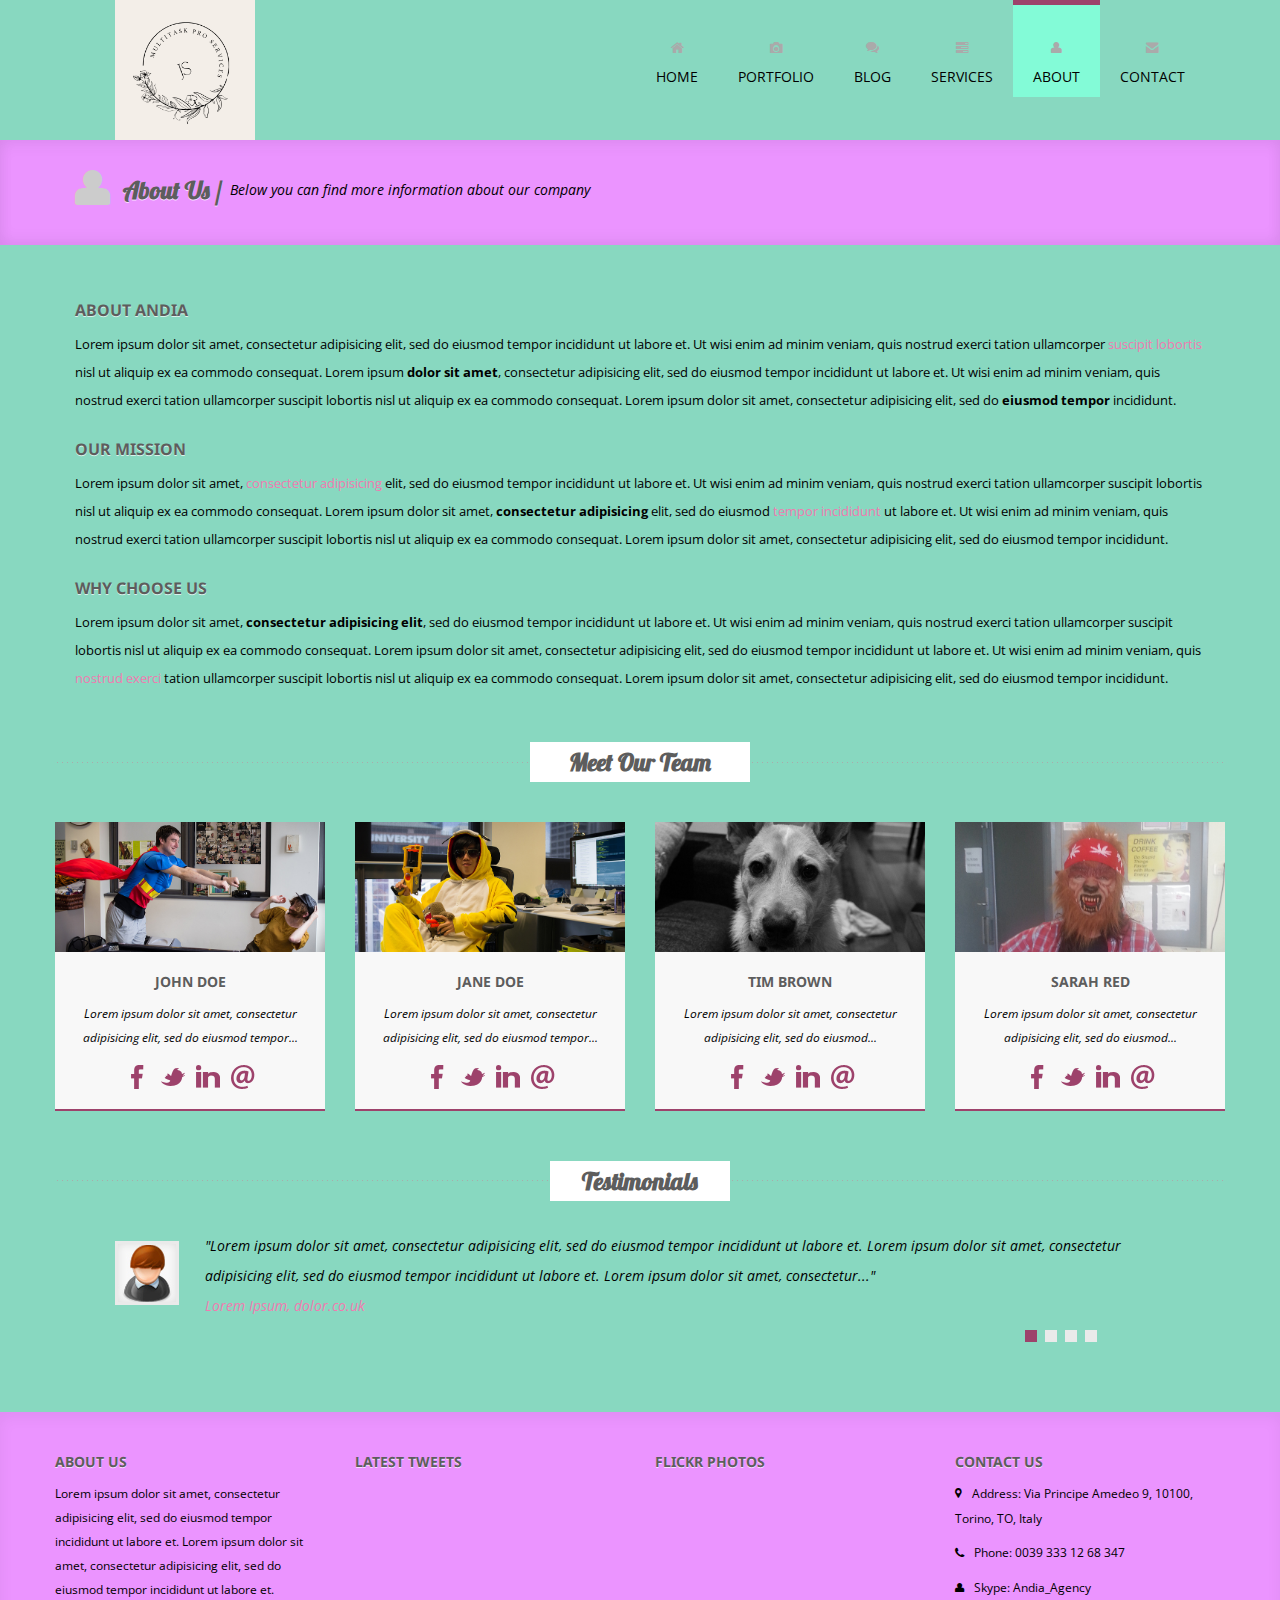
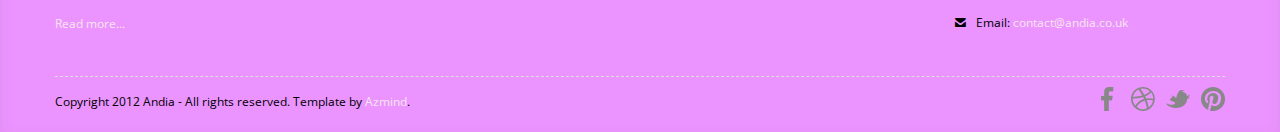
==== about.html @ 56487254 "test" ====
<!DOCTYPE html>
<html lang="en">

    <head>

        <meta charset="utf-8">
        <title>Andia - Responsive Agency Template</title>
        <meta name="viewport" content="width=device-width, initial-scale=1.0">
        <meta name="description" content="">
        <meta name="author" content="">

        <!-- CSS -->
        <link rel="stylesheet" href="http://fonts.googleapis.com/css?family=Open+Sans:400italic,400">
        <link rel="stylesheet" href="http://fonts.googleapis.com/css?family=Droid+Sans">
        <link rel="stylesheet" href="http://fonts.googleapis.com/css?family=Lobster">
        <link rel="stylesheet" href="assets/bootstrap/css/bootstrap.min.css">
        <link rel="stylesheet" href="assets/prettyPhoto/css/prettyPhoto.css">
        <link rel="stylesheet" href="assets/css/flexslider.css">
        <link rel="stylesheet" href="assets/css/font-awesome.css">
        <link rel="stylesheet" href="assets/css/style.css">

        <!-- HTML5 shim, for IE6-8 support of HTML5 elements -->
        <!--[if lt IE 9]>
            <script src="http://html5shim.googlecode.com/svn/trunk/html5.js"></script>
        <![endif]-->

        <!-- Favicon and touch icons -->
        <link rel="shortcut icon" href="assets/ico/favicon.ico">
        <link rel="apple-touch-icon-precomposed" sizes="144x144" href="assets/ico/apple-touch-icon-144-precomposed.png">
        <link rel="apple-touch-icon-precomposed" sizes="114x114" href="assets/ico/apple-touch-icon-114-precomposed.png">
        <link rel="apple-touch-icon-precomposed" sizes="72x72" href="assets/ico/apple-touch-icon-72-precomposed.png">
        <link rel="apple-touch-icon-precomposed" href="assets/ico/apple-touch-icon-57-precomposed.png">

    </head>

    <body>

        <!-- Header -->
        <div class="container">
            <div class="header row">
                <div class="span12">
                    <div class="navbar">
                        <div class="navbar-inner">
                            <a class="btn btn-navbar" data-toggle="collapse" data-target=".nav-collapse">
                                <span class="icon-bar"></span>
                                <span class="icon-bar"></span>
                                <span class="icon-bar"></span>
                            </a>
                            <h1>
                                <a class="brand" href="index.html">Andia - a super cool design agency...</a>
                            </h1>
                            <div class="nav-collapse collapse">
                                <ul class="nav pull-right">
                                    <li>
                                        <a href="index.html"><i class="icon-home"></i><br />Home</a>
                                    </li>
                                    <li>
                                        <a href="portfolio.html"><i class="icon-camera"></i><br />Portfolio</a>
                                    </li>
                                    <li>
                                        <a href="#"><i class="icon-comments"></i><br />Blog</a>
                                    </li>
                                    <li>
                                        <a href="services.html"><i class="icon-tasks"></i><br />Services</a>
                                    </li>
                                    <li class="current-page">
                                        <a href="about.html"><i class="icon-user"></i><br />About</a>
                                    </li>
                                    <li>
                                        <a href="contact.html"><i class="icon-envelope-alt"></i><br />Contact</a>
                                    </li>
                                </ul>
                            </div>
                        </div>
                    </div>
                </div>
            </div>
        </div>

        <!-- Page Title -->
        <div class="page-title">
            <div class="container">
                <div class="row">
                    <div class="span12">
                        <i class="icon-user page-title-icon"></i>
                        <h2>About Us /</h2>
                        <p>Below you can find more information about our company</p>
                    </div>
                </div>
            </div>
        </div>

        <!-- About Us Text -->
        <div class="about-us container">
            <div class="row">
                <div class="about-us-text span12">
                    <h4>About Andia</h4>
                    <p>Lorem ipsum dolor sit amet, consectetur adipisicing elit, sed do eiusmod tempor incididunt ut labore et. Ut wisi enim ad minim veniam, quis nostrud exerci tation ullamcorper <span class="violet">suscipit lobortis</span> nisl ut aliquip ex ea commodo consequat. Lorem ipsum <strong>dolor sit amet</strong>, consectetur adipisicing elit, sed do eiusmod tempor incididunt ut labore et. Ut wisi enim ad minim veniam, quis nostrud exerci tation ullamcorper suscipit lobortis nisl ut aliquip ex ea commodo consequat. Lorem ipsum dolor sit amet, consectetur adipisicing elit, sed do <strong>eiusmod tempor</strong> incididunt.</p>
                    <h4>Our Mission</h4>
                    <p>Lorem ipsum dolor sit amet, <span class="violet">consectetur adipisicing</span> elit, sed do eiusmod tempor incididunt ut labore et. Ut wisi enim ad minim veniam, quis nostrud exerci tation ullamcorper suscipit lobortis nisl ut aliquip ex ea commodo consequat. Lorem ipsum dolor sit amet, <strong>consectetur adipisicing</strong> elit, sed do eiusmod <span class="violet">tempor incididunt</span> ut labore et. Ut wisi enim ad minim veniam, quis nostrud exerci tation ullamcorper suscipit lobortis nisl ut aliquip ex ea commodo consequat. Lorem ipsum dolor sit amet, consectetur adipisicing elit, sed do eiusmod tempor incididunt.</p>
                    <h4>Why Choose Us</h4>
                    <p>Lorem ipsum dolor sit amet, <strong>consectetur adipisicing elit</strong>, sed do eiusmod tempor incididunt ut labore et. Ut wisi enim ad minim veniam, quis nostrud exerci tation ullamcorper suscipit lobortis nisl ut aliquip ex ea commodo consequat. Lorem ipsum dolor sit amet, consectetur adipisicing elit, sed do eiusmod tempor incididunt ut labore et. Ut wisi enim ad minim veniam, quis <span class="violet">nostrud exerci</span> tation ullamcorper suscipit lobortis nisl ut aliquip ex ea commodo consequat. Lorem ipsum dolor sit amet, consectetur adipisicing elit, sed do eiusmod tempor incididunt.</p>
                </div>
            </div>
        </div>

        <!-- Meet Our Team -->
        <div class="team container">
            <div class="team-title">
                <h3>Meet Our Team</h3>
            </div>
            <div class="row">
                <div class="team-text span3">
                    <img src="assets/img/team/1.jpg" alt="">
                    <h4>John Doe</h4>
                    <p>Lorem ipsum dolor sit amet, consectetur adipisicing elit, sed do eiusmod tempor...</p>
                    <div class="social-links">
                        <a class="facebook" href=""></a>
                        <a class="twitter" href=""></a>
                        <a class="linkedin" href=""></a>
                        <a class="email" href=""></a>
                    </div>
                </div>
                <div class="team-text span3">
                    <img src="assets/img/team/2.jpg" alt="">
                    <h4>Jane Doe</h4>
                    <p>Lorem ipsum dolor sit amet, consectetur adipisicing elit, sed do eiusmod tempor...</p>
                    <div class="social-links">
                        <a class="facebook" href=""></a>
                        <a class="twitter" href=""></a>
                        <a class="linkedin" href=""></a>
                        <a class="email" href=""></a>
                    </div>
                </div>
                <div class="team-text span3">
                    <img src="assets/img/team/3.jpg" alt="">
                    <h4>Tim Brown</h4>
                    <p>Lorem ipsum dolor sit amet, consectetur adipisicing elit, sed do eiusmod...</p>
                    <div class="social-links">
                        <a class="facebook" href=""></a>
                        <a class="twitter" href=""></a>
                        <a class="linkedin" href=""></a>
                        <a class="email" href=""></a>
                    </div>
                </div>
                <div class="team-text span3">
                    <img src="assets/img/team/4.jpg" alt="">
                    <h4>Sarah Red</h4>
                    <p>Lorem ipsum dolor sit amet, consectetur adipisicing elit, sed do eiusmod...</p>
                    <div class="social-links">
                        <a class="facebook" href=""></a>
                        <a class="twitter" href=""></a>
                        <a class="linkedin" href=""></a>
                        <a class="email" href=""></a>
                    </div>
                </div>
            </div>
        </div>

        <!-- Testimonials -->
        <div class="testimonials container">
            <div class="testimonials-title">
                <h3>Testimonials</h3>
            </div>
            <div class="row">
                <div class="testimonial-list span12">
                    <div class="tabbable tabs-below">
                        <div class="tab-content">
                            <div class="tab-pane active" id="A">
                                <img src="assets/img/testimonials/1.jpg" title="" alt="">
                                <p>"Lorem ipsum dolor sit amet, consectetur adipisicing elit, sed do eiusmod tempor incididunt ut labore et. Lorem ipsum dolor sit amet, consectetur adipisicing elit, sed do eiusmod tempor incididunt ut labore et. Lorem ipsum dolor sit amet, consectetur..."<br /><span class="violet">Lorem Ipsum, dolor.co.uk</span></p>
                            </div>
                            <div class="tab-pane" id="B">
                                <img src="assets/img/testimonials/2.jpg" title="" alt="">
                                <p>"Ut wisi enim ad minim veniam, quis nostrud exerci tation ullamcorper suscipit lobortis nisl ut aliquip ex ea commodo consequat. Ut wisi enim ad minim veniam, quis nostrud exerci tation ullamcorper suscipit lobortis nisl ut aliquip ex ea commodo consequat..."<br /><span class="violet">Minim Veniam, nostrud.com</span></p>
                            </div>
                            <div class="tab-pane" id="C">
                                <img src="assets/img/testimonials/3.jpg" title="" alt="">
                                <p>"Lorem ipsum dolor sit amet, consectetur adipisicing elit, sed do eiusmod tempor incididunt ut labore et. Lorem ipsum dolor sit amet, consectetur adipisicing elit, sed do eiusmod tempor incididunt ut labore et. Lorem ipsum dolor sit amet, consectetur..."<br /><span class="violet">Lorem Ipsum, dolor.co.uk</span></p>
                            </div>
                            <div class="tab-pane" id="D">
                                <img src="assets/img/testimonials/1.jpg" title="" alt="">
                                <p>"Ut wisi enim ad minim veniam, quis nostrud exerci tation ullamcorper suscipit lobortis nisl ut aliquip ex ea commodo consequat. Ut wisi enim ad minim veniam, quis nostrud exerci tation ullamcorper suscipit lobortis nisl ut aliquip ex ea commodo consequat..."<br /><span class="violet">Minim Veniam, nostrud.com</span></p>
                            </div>
                        </div>
                       <ul class="nav nav-tabs">
                           <li class="active"><a href="#A" data-toggle="tab"></a></li>
                           <li class=""><a href="#B" data-toggle="tab"></a></li>
                           <li class=""><a href="#C" data-toggle="tab"></a></li>
                           <li class=""><a href="#D" data-toggle="tab"></a></li>
                       </ul>
                   </div>
                </div>
            </div>
        </div>

        <!-- Footer -->
        <footer>
            <div class="container">
                <div class="row">
                    <div class="widget span3">
                        <h4>About Us</h4>
                        <p>Lorem ipsum dolor sit amet, consectetur adipisicing elit, sed do eiusmod tempor incididunt ut labore et. Lorem ipsum dolor sit amet, consectetur adipisicing elit, sed do eiusmod tempor incididunt ut labore et.</p>
                        <p><a href="">Read more...</a></p>
                    </div>
                    <div class="widget span3">
                        <h4>Latest Tweets</h4>
                        <div class="show-tweets"></div>
                    </div>
                    <div class="widget span3">
                        <h4>Flickr Photos</h4>
                        <ul class="flickr-feed"></ul>
                    </div>
                    <div class="widget span3">
                        <h4>Contact Us</h4>
                        <p><i class="icon-map-marker"></i> Address: Via Principe Amedeo 9, 10100, Torino, TO, Italy</p>
                        <p><i class="icon-phone"></i> Phone: 0039 333 12 68 347</p>
                        <p><i class="icon-user"></i> Skype: Andia_Agency</p>
                        <p><i class="icon-envelope-alt"></i> Email: <a href="">contact@andia.co.uk</a></p>
                    </div>
                </div>
                <div class="footer-border"></div>
                <div class="row">
                    <div class="copyright span4">
                        <p>Copyright 2012 Andia - All rights reserved. Template by <a href="http://azmind.com">Azmind</a>.</p>
                    </div>
                    <div class="social span8">
                        <a class="facebook" href=""></a>
                        <a class="dribbble" href=""></a>
                        <a class="twitter" href=""></a>
                        <a class="pinterest" href=""></a>
                    </div>
                </div>
            </div>
        </footer>

        <!-- Javascript -->
        <script src="assets/js/jquery-1.8.2.min.js"></script>
        <script src="assets/bootstrap/js/bootstrap.min.js"></script>
        <script src="assets/js/jquery.flexslider.js"></script>
        <script src="assets/js/jquery.tweet.js"></script>
        <script src="assets/js/jflickrfeed.js"></script>
        <script src="http://maps.google.com/maps/api/js?sensor=true"></script>
        <script src="assets/js/jquery.ui.map.min.js"></script>
        <script src="assets/js/jquery.quicksand.js"></script>
        <script src="assets/prettyPhoto/js/jquery.prettyPhoto.js"></script>
        <script src="assets/js/scripts.js"></script>

    </body>

</html>
---- assets/prettyPhoto/css/prettyPhoto.css ----
div.pp_default .pp_top,div.pp_default .pp_top .pp_middle,div.pp_default .pp_top .pp_left,div.pp_default .pp_top .pp_right,div.pp_default .pp_bottom,div.pp_default .pp_bottom .pp_left,div.pp_default .pp_bottom .pp_middle,div.pp_default .pp_bottom .pp_right{height:13px}
div.pp_default .pp_top .pp_left{background:url(../images/prettyPhoto/default/sprite.png) -78px -93px no-repeat}
div.pp_default .pp_top .pp_middle{background:url(../images/prettyPhoto/default/sprite_x.png) top left repeat-x}
div.pp_default .pp_top .pp_right{background:url(../images/prettyPhoto/default/sprite.png) -112px -93px no-repeat}
div.pp_default .pp_content .ppt{color:#f8f8f8}
div.pp_default .pp_content_container .pp_left{background:url(../images/prettyPhoto/default/sprite_y.png) -7px 0 repeat-y;padding-left:13px}
div.pp_default .pp_content_container .pp_right{background:url(../images/prettyPhoto/default/sprite_y.png) top right repeat-y;padding-right:13px}
div.pp_default .pp_next:hover{background:url(../images/prettyPhoto/default/sprite_next.png) center right no-repeat;cursor:pointer}
div.pp_default .pp_previous:hover{background:url(../images/prettyPhoto/default/sprite_prev.png) center left no-repeat;cursor:pointer}
div.pp_default .pp_expand{background:url(../images/prettyPhoto/default/sprite.png) 0 -29px no-repeat;cursor:pointer;width:28px;height:28px}
div.pp_default .pp_expand:hover{background:url(../images/prettyPhoto/default/sprite.png) 0 -56px no-repeat;cursor:pointer}
div.pp_default .pp_contract{background:url(../images/prettyPhoto/default/sprite.png) 0 -84px no-repeat;cursor:pointer;width:28px;height:28px}
div.pp_default .pp_contract:hover{background:url(../images/prettyPhoto/default/sprite.png) 0 -113px no-repeat;cursor:pointer}
div.pp_default .pp_close{width:30px;height:30px;background:url(../images/prettyPhoto/default/sprite.png) 2px 1px no-repeat;cursor:pointer}
div.pp_default .pp_gallery ul li a{background:url(../images/prettyPhoto/default/default_thumb.png) center center #f8f8f8;border:1px solid #aaa}
div.pp_default .pp_social{margin-top:7px}
div.pp_default .pp_gallery a.pp_arrow_previous,div.pp_default .pp_gallery a.pp_arrow_next{position:static;left:auto}
div.pp_default .pp_nav .pp_play,div.pp_default .pp_nav .pp_pause{background:url(../images/prettyPhoto/default/sprite.png) -51px 1px no-repeat;height:30px;width:30px}
div.pp_default .pp_nav .pp_pause{background-position:-51px -29px}
div.pp_default a.pp_arrow_previous,div.pp_default a.pp_arrow_next{background:url(../images/prettyPhoto/default/sprite.png) -31px -3px no-repeat;height:20px;width:20px;margin:4px 0 0}
div.pp_default a.pp_arrow_next{left:52px;background-position:-82px -3px}
div.pp_default .pp_content_container .pp_details{margin-top:5px}
div.pp_default .pp_nav{clear:none;height:30px;width:110px;position:relative}
div.pp_default .pp_nav .currentTextHolder{font-family:Georgia;font-style:italic;color:#999;font-size:11px;left:75px;line-height:25px;position:absolute;top:2px;margin:0;padding:0 0 0 10px}
div.pp_default .pp_close:hover,div.pp_default .pp_nav .pp_play:hover,div.pp_default .pp_nav .pp_pause:hover,div.pp_default .pp_arrow_next:hover,div.pp_default .pp_arrow_previous:hover{opacity:0.7}
div.pp_default .pp_description{font-size:11px;font-weight:700;line-height:14px;margin:5px 50px 5px 0}
div.pp_default .pp_bottom .pp_left{background:url(../images/prettyPhoto/default/sprite.png) -78px -127px no-repeat}
div.pp_default .pp_bottom .pp_middle{background:url(../images/prettyPhoto/default/sprite_x.png) bottom left repeat-x}
div.pp_default .pp_bottom .pp_right{background:url(../images/prettyPhoto/default/sprite.png) -112px -127px no-repeat}
div.pp_default .pp_loaderIcon{background:url(../images/prettyPhoto/default/loader.gif) center center no-repeat}
div.light_rounded .pp_top .pp_left{background:url(../images/prettyPhoto/light_rounded/sprite.png) -88px -53px no-repeat}
div.light_rounded .pp_top .pp_right{background:url(../images/prettyPhoto/light_rounded/sprite.png) -110px -53px no-repeat}
div.light_rounded .pp_next:hover{background:url(../images/prettyPhoto/light_rounded/btnNext.png) center right no-repeat;cursor:pointer}
div.light_rounded .pp_previous:hover{background:url(../images/prettyPhoto/light_rounded/btnPrevious.png) center left no-repeat;cursor:pointer}
div.light_rounded .pp_expand{background:url(../images/prettyPhoto/light_rounded/sprite.png) -31px -26px no-repeat;cursor:pointer}
div.light_rounded .pp_expand:hover{background:url(../images/prettyPhoto/light_rounded/sprite.png) -31px -47px no-repeat;cursor:pointer}
div.light_rounded .pp_contract{background:url(../images/prettyPhoto/light_rounded/sprite.png) 0 -26px no-repeat;cursor:pointer}
div.light_rounded .pp_contract:hover{background:url(../images/prettyPhoto/light_rounded/sprite.png) 0 -47px no-repeat;cursor:pointer}
div.light_rounded .pp_close{width:75px;height:22px;background:url(../images/prettyPhoto/light_rounded/sprite.png) -1px -1px no-repeat;cursor:pointer}
div.light_rounded .pp_nav .pp_play{background:url(../images/prettyPhoto/light_rounded/sprite.png) -1px -100px no-repeat;height:15px;width:14px}
div.light_rounded .pp_nav .pp_pause{background:url(../images/prettyPhoto/light_rounded/sprite.png) -24px -100px no-repeat;height:15px;width:14px}
div.light_rounded .pp_arrow_previous{background:url(../images/prettyPhoto/light_rounded/sprite.png) 0 -71px no-repeat}
div.light_rounded .pp_arrow_next{background:url(../images/prettyPhoto/light_rounded/sprite.png) -22px -71px no-repeat}
div.light_rounded .pp_bottom .pp_left{background:url(../images/prettyPhoto/light_rounded/sprite.png) -88px -80px no-repeat}
div.light_rounded .pp_bottom .pp_right{background:url(../images/prettyPhoto/light_rounded/sprite.png) -110px -80px no-repeat}
div.dark_rounded .pp_top .pp_left{background:url(../images/prettyPhoto/dark_rounded/sprite.png) -88px -53px no-repeat}
div.dark_rounded .pp_top .pp_right{background:url(../images/prettyPhoto/dark_rounded/sprite.png) -110px -53px no-repeat}
div.dark_rounded .pp_content_container .pp_left{background:url(../images/prettyPhoto/dark_rounded/contentPattern.png) top left repeat-y}
div.dark_rounded .pp_content_container .pp_right{background:url(../images/prettyPhoto/dark_rounded/contentPattern.png) top right repeat-y}
div.dark_rounded .pp_next:hover{background:url(../images/prettyPhoto/dark_rounded/btnNext.png) center right no-repeat;cursor:pointer}
div.dark_rounded .pp_previous:hover{background:url(../images/prettyPhoto/dark_rounded/btnPrevious.png) center left no-repeat;cursor:pointer}
div.dark_rounded .pp_expand{background:url(../images/prettyPhoto/dark_rounded/sprite.png) -31px -26px no-repeat;cursor:pointer}
div.dark_rounded .pp_expand:hover{background:url(../images/prettyPhoto/dark_rounded/sprite.png) -31px -47px no-repeat;cursor:pointer}
div.dark_rounded .pp_contract{background:url(../images/prettyPhoto/dark_rounded/sprite.png) 0 -26px no-repeat;cursor:pointer}
div.dark_rounded .pp_contract:hover{background:url(../images/prettyPhoto/dark_rounded/sprite.png) 0 -47px no-repeat;cursor:pointer}
div.dark_rounded .pp_close{width:75px;height:22px;background:url(../images/prettyPhoto/dark_rounded/sprite.png) -1px -1px no-repeat;cursor:pointer}
div.dark_rounded .pp_description{margin-right:85px;color:#fff}
div.dark_rounded .pp_nav .pp_play{background:url(../images/prettyPhoto/dark_rounded/sprite.png) -1px -100px no-repeat;height:15px;width:14px}
div.dark_rounded .pp_nav .pp_pause{background:url(../images/prettyPhoto/dark_rounded/sprite.png) -24px -100px no-repeat;height:15px;width:14px}
div.dark_rounded .pp_arrow_previous{background:url(../images/prettyPhoto/dark_rounded/sprite.png) 0 -71px no-repeat}
div.dark_rounded .pp_arrow_next{background:url(../images/prettyPhoto/dark_rounded/sprite.png) -22px -71px no-repeat}
div.dark_rounded .pp_bottom .pp_left{background:url(../images/prettyPhoto/dark_rounded/sprite.png) -88px -80px no-repeat}
div.dark_rounded .pp_bottom .pp_right{background:url(../images/prettyPhoto/dark_rounded/sprite.png) -110px -80px no-repeat}
div.dark_rounded .pp_loaderIcon{background:url(../images/prettyPhoto/dark_rounded/loader.gif) center center no-repeat}
div.dark_square .pp_left,div.dark_square .pp_middle,div.dark_square .pp_right,div.dark_square .pp_content{background:#000}
div.dark_square .pp_description{color:#fff;margin:0 85px 0 0}
div.dark_square .pp_loaderIcon{background:url(../images/prettyPhoto/dark_square/loader.gif) center center no-repeat}
div.dark_square .pp_expand{background:url(../images/prettyPhoto/dark_square/sprite.png) -31px -26px no-repeat;cursor:pointer}
div.dark_square .pp_expand:hover{background:url(../images/prettyPhoto/dark_square/sprite.png) -31px -47px no-repeat;cursor:pointer}
div.dark_square .pp_contract{background:url(../images/prettyPhoto/dark_square/sprite.png) 0 -26px no-repeat;cursor:pointer}
div.dark_square .pp_contract:hover{background:url(../images/prettyPhoto/dark_square/sprite.png) 0 -47px no-repeat;cursor:pointer}
div.dark_square .pp_close{width:75px;height:22px;background:url(../images/prettyPhoto/dark_square/sprite.png) -1px -1px no-repeat;cursor:pointer}
div.dark_square .pp_nav{clear:none}
div.dark_square .pp_nav .pp_play{background:url(../images/prettyPhoto/dark_square/sprite.png) -1px -100px no-repeat;height:15px;width:14px}
div.dark_square .pp_nav .pp_pause{background:url(../images/prettyPhoto/dark_square/sprite.png) -24px -100px no-repeat;height:15px;width:14px}
div.dark_square .pp_arrow_previous{background:url(../images/prettyPhoto/dark_square/sprite.png) 0 -71px no-repeat}
div.dark_square .pp_arrow_next{background:url(../images/prettyPhoto/dark_square/sprite.png) -22px -71px no-repeat}
div.dark_square .pp_next:hover{background:url(../images/prettyPhoto/dark_square/btnNext.png) center right no-repeat;cursor:pointer}
div.dark_square .pp_previous:hover{background:url(../images/prettyPhoto/dark_square/btnPrevious.png) center left no-repeat;cursor:pointer}
div.light_square .pp_expand{background:url(../images/prettyPhoto/light_square/sprite.png) -31px -26px no-repeat;cursor:pointer}
div.light_square .pp_expand:hover{background:url(../images/prettyPhoto/light_square/sprite.png) -31px -47px no-repeat;cursor:pointer}
div.light_square .pp_contract{background:url(../images/prettyPhoto/light_square/sprite.png) 0 -26px no-repeat;cursor:pointer}
div.light_square .pp_contract:hover{background:url(../images/prettyPhoto/light_square/sprite.png) 0 -47px no-repeat;cursor:pointer}
div.light_square .pp_close{width:75px;height:22px;background:url(../images/prettyPhoto/light_square/sprite.png) -1px -1px no-repeat;cursor:pointer}
div.light_square .pp_nav .pp_play{background:url(../images/prettyPhoto/light_square/sprite.png) -1px -100px no-repeat;height:15px;width:14px}
div.light_square .pp_nav .pp_pause{background:url(../images/prettyPhoto/light_square/sprite.png) -24px -100px no-repeat;height:15px;width:14px}
div.light_square .pp_arrow_previous{background:url(../images/prettyPhoto/light_square/sprite.png) 0 -71px no-repeat}
div.light_square .pp_arrow_next{background:url(../images/prettyPhoto/light_square/sprite.png) -22px -71px no-repeat}
div.light_square .pp_next:hover{background:url(../images/prettyPhoto/light_square/btnNext.png) center right no-repeat;cursor:pointer}
div.light_square .pp_previous:hover{background:url(../images/prettyPhoto/light_square/btnPrevious.png) center left no-repeat;cursor:pointer}
div.facebook .pp_top .pp_left{background:url(../images/prettyPhoto/facebook/sprite.png) -88px -53px no-repeat}
div.facebook .pp_top .pp_middle{background:url(../images/prettyPhoto/facebook/contentPatternTop.png) top left repeat-x}
div.facebook .pp_top .pp_right{background:url(../images/prettyPhoto/facebook/sprite.png) -110px -53px no-repeat}
div.facebook .pp_content_container .pp_left{background:url(../images/prettyPhoto/facebook/contentPatternLeft.png) top left repeat-y}
div.facebook .pp_content_container .pp_right{background:url(../images/prettyPhoto/facebook/contentPatternRight.png) top right repeat-y}
div.facebook .pp_expand{background:url(../images/prettyPhoto/facebook/sprite.png) -31px -26px no-repeat;cursor:pointer}
div.facebook .pp_expand:hover{background:url(../images/prettyPhoto/facebook/sprite.png) -31px -47px no-repeat;cursor:pointer}
div.facebook .pp_contract{background:url(../images/prettyPhoto/facebook/sprite.png) 0 -26px no-repeat;cursor:pointer}
div.facebook .pp_contract:hover{background:url(../images/prettyPhoto/facebook/sprite.png) 0 -47px no-repeat;cursor:pointer}
div.facebook .pp_close{width:22px;height:22px;background:url(../images/prettyPhoto/facebook/sprite.png) -1px -1px no-repeat;cursor:pointer}
div.facebook .pp_description{margin:0 37px 0 0}
div.facebook .pp_loaderIcon{background:url(../images/prettyPhoto/facebook/loader.gif) center center no-repeat}
div.facebook .pp_arrow_previous{background:url(../images/prettyPhoto/facebook/sprite.png) 0 -71px no-repeat;height:22px;margin-top:0;width:22px}
div.facebook .pp_arrow_previous.disabled{background-position:0 -96px;cursor:default}
div.facebook .pp_arrow_next{background:url(../images/prettyPhoto/facebook/sprite.png) -32px -71px no-repeat;height:22px;margin-top:0;width:22px}
div.facebook .pp_arrow_next.disabled{background-position:-32px -96px;cursor:default}
div.facebook .pp_nav{margin-top:0}
div.facebook .pp_nav p{font-size:15px;padding:0 3px 0 4px}
div.facebook .pp_nav .pp_play{background:url(../images/prettyPhoto/facebook/sprite.png) -1px -123px no-repeat;height:22px;width:22px}
div.facebook .pp_nav .pp_pause{background:url(../images/prettyPhoto/facebook/sprite.png) -32px -123px no-repeat;height:22px;width:22px}
div.facebook .pp_next:hover{background:url(../images/prettyPhoto/facebook/btnNext.png) center right no-repeat;cursor:pointer}
div.facebook .pp_previous:hover{background:url(../images/prettyPhoto/facebook/btnPrevious.png) center left no-repeat;cursor:pointer}
div.facebook .pp_bottom .pp_left{background:url(../images/prettyPhoto/facebook/sprite.png) -88px -80px no-repeat}
div.facebook .pp_bottom .pp_middle{background:url(../images/prettyPhoto/facebook/contentPatternBottom.png) top left repeat-x}
div.facebook .pp_bottom .pp_right{background:url(../images/prettyPhoto/facebook/sprite.png) -110px -80px no-repeat}
div.pp_pic_holder a:focus{outline:none}
div.pp_overlay{background:#000;display:none;left:0;position:absolute;top:0;width:100%;z-index:9500}
div.pp_pic_holder{display:none;position:absolute;width:100px;z-index:10000}
.pp_content{height:40px;min-width:40px}
* html .pp_content{width:40px}
.pp_content_container{position:relative;text-align:left;width:100%}
.pp_content_container .pp_left{padding-left:20px}
.pp_content_container .pp_right{padding-right:20px}
.pp_content_container .pp_details{float:left;margin:10px 0 2px}
.pp_description{display:none;margin:0}
.pp_social{float:left;margin:0}
.pp_social .facebook{float:left;margin-left:5px;width:55px;overflow:hidden}
.pp_social .twitter{float:left}
.pp_nav{clear:right;float:left;margin:3px 10px 0 0}
.pp_nav p{float:left;white-space:nowrap;margin:2px 4px}
.pp_nav .pp_play,.pp_nav .pp_pause{float:left;margin-right:4px;text-indent:-10000px}
a.pp_arrow_previous,a.pp_arrow_next{display:block;float:left;height:15px;margin-top:3px;overflow:hidden;text-indent:-10000px;width:14px}
.pp_hoverContainer{position:absolute;top:0;width:100%;z-index:2000}
.pp_gallery{display:none;left:50%;margin-top:-50px;position:absolute;z-index:10000}
.pp_gallery div{float:left;overflow:hidden;position:relative}
.pp_gallery ul{float:left;height:35px;position:relative;white-space:nowrap;margin:0 0 0 5px;padding:0}
.pp_gallery ul a{border:1px rgba(0,0,0,0.5) solid;display:block;float:left;height:33px;overflow:hidden}
.pp_gallery ul a img{border:0}
.pp_gallery li{display:block;float:left;margin:0 5px 0 0;padding:0}
.pp_gallery li.default a{background:url(../images/prettyPhoto/facebook/default_thumbnail.gif) 0 0 no-repeat;display:block;height:33px;width:50px}
.pp_gallery .pp_arrow_previous,.pp_gallery .pp_arrow_next{margin-top:7px!important}
a.pp_next{background:url(../images/prettyPhoto/light_rounded/btnNext.png) 10000px 10000px no-repeat;display:block;float:right;height:100%;text-indent:-10000px;width:49%}
a.pp_previous{background:url(../images/prettyPhoto/light_rounded/btnNext.png) 10000px 10000px no-repeat;display:block;float:left;height:100%;text-indent:-10000px;width:49%}
a.pp_expand,a.pp_contract{cursor:pointer;display:none;height:20px;position:absolute;right:30px;text-indent:-10000px;top:10px;width:20px;z-index:20000}
a.pp_close{position:absolute;right:0;top:0;display:block;line-height:22px;text-indent:-10000px}
.pp_loaderIcon{display:block;height:24px;left:50%;position:absolute;top:50%;width:24px;margin:-12px 0 0 -12px}
#pp_full_res{line-height:1!important}
#pp_full_res .pp_inline{text-align:left}
#pp_full_res .pp_inline p{margin:0 0 15px}
div.ppt{color:#fff;display:none;font-size:17px;z-index:9999;margin:0 0 5px 15px}
div.pp_default .pp_content,div.light_rounded .pp_content{background-color:#fff}
div.pp_default #pp_full_res .pp_inline,div.light_rounded .pp_content .ppt,div.light_rounded #pp_full_res .pp_inline,div.light_square .pp_content .ppt,div.light_square #pp_full_res .pp_inline,div.facebook .pp_content .ppt,div.facebook #pp_full_res .pp_inline{color:#000}
div.pp_default .pp_gallery ul li a:hover,div.pp_default .pp_gallery ul li.selected a,.pp_gallery ul a:hover,.pp_gallery li.selected a{border-color:#fff}
div.pp_default .pp_details,div.light_rounded .pp_details,div.dark_rounded .pp_details,div.dark_square .pp_details,div.light_square .pp_details,div.facebook .pp_details{position:relative}
div.light_rounded .pp_top .pp_middle,div.light_rounded .pp_content_container .pp_left,div.light_rounded .pp_content_container .pp_right,div.light_rounded .pp_bottom .pp_middle,div.light_square .pp_left,div.light_square .pp_middle,div.light_square .pp_right,div.light_square .pp_content,div.facebook .pp_content{background:#fff}
div.light_rounded .pp_description,div.light_square .pp_description{margin-right:85px}
div.light_rounded .pp_gallery a.pp_arrow_previous,div.light_rounded .pp_gallery a.pp_arrow_next,div.dark_rounded .pp_gallery a.pp_arrow_previous,div.dark_rounded .pp_gallery a.pp_arrow_next,div.dark_square .pp_gallery a.pp_arrow_previous,div.dark_square .pp_gallery a.pp_arrow_next,div.light_square .pp_gallery a.pp_arrow_previous,div.light_square .pp_gallery a.pp_arrow_next{margin-top:12px!important}
div.light_rounded .pp_arrow_previous.disabled,div.dark_rounded .pp_arrow_previous.disabled,div.dark_square .pp_arrow_previous.disabled,div.light_square .pp_arrow_previous.disabled{background-position:0 -87px;cursor:default}
div.light_rounded .pp_arrow_next.disabled,div.dark_rounded .pp_arrow_next.disabled,div.dark_square .pp_arrow_next.disabled,div.light_square .pp_arrow_next.disabled{background-position:-22px -87px;cursor:default}
div.light_rounded .pp_loaderIcon,div.light_square .pp_loaderIcon{background:url(../images/prettyPhoto/light_rounded/loader.gif) center center no-repeat}
div.dark_rounded .pp_top .pp_middle,div.dark_rounded .pp_content,div.dark_rounded .pp_bottom .pp_middle{background:url(../images/prettyPhoto/dark_rounded/contentPattern.png) top left repeat}
div.dark_rounded .currentTextHolder,div.dark_square .currentTextHolder{color:#c4c4c4}
div.dark_rounded #pp_full_res .pp_inline,div.dark_square #pp_full_res .pp_inline{color:#fff}
.pp_top,.pp_bottom{height:20px;position:relative}
* html .pp_top,* html .pp_bottom{padding:0 20px}
.pp_top .pp_left,.pp_bottom .pp_left{height:20px;left:0;position:absolute;width:20px}
.pp_top .pp_middle,.pp_bottom .pp_middle{height:20px;left:20px;position:absolute;right:20px}
* html .pp_top .pp_middle,* html .pp_bottom .pp_middle{left:0;position:static}
.pp_top .pp_right,.pp_bottom .pp_right{height:20px;left:auto;position:absolute;right:0;top:0;width:20px}
.pp_fade,.pp_gallery li.default a img{display:none}
---- assets/css/style.css ----
/*
 *
 * Template Name: Andia
 * Template URI: http://azmind.com
 * Description: Andia - Responsive Agency Template
 * Author: Anli Zaimi
 * Author URI: http://azmind.com
 *
 */


body {
    background: #88d8c0;
    text-align: center;
    font-family: 'Open Sans', Helvetica, Arial, sans-serif;
    color: black;
    font-size: 12px;
}

.violet { color: #f07bb0; }

a {
    color: #f8e5ee;
    text-decoration: none;
    -o-transition: all .3s;
    -moz-transition: all .3s;
    -webkit-transition: all .3s;
    -ms-transition: all .3s;
}

a:hover { color: #888; text-decoration: none; }

strong { font-weight: bold; }


/* ----- Header ----- */

.header .navbar {
    margin-bottom: 0;
}

.header .navbar-inner {
    background: #88d8c0  ;
    border: 0;
    -moz-border-radius: 0;
    -webkit-border-radius: 0;
    border-radius: 0;
    -moz-box-shadow: none;
    -webkit-box-shadow: none;
    box-shadow: none;
}

.header h1 {
    float: left;
    margin: 0;
    text-align: left;
}

.header a.brand {
    display: inline-block;
    text-indent: -9999px;
    width: 200px;
    height: 80px;
    padding: 30px 0px;
    background: url(../img/JSlogo.png) 100% center no-repeat;
    background-size: contain;
}

.header ul.nav {
    font-size: 14px;
    text-transform: uppercase;
}

.header ul.nav li a {
    padding: 30px 20px 10px 20px;
    color: black;
    text-shadow: none;
}

.header ul.nav li.current-page a {
    padding-top: 25px;
    border-top: 5px solid #9d426b;
    background: #83fbd7;
}

.header ul.nav li a:hover {
    background: #ffa9cf;
    color: #fff;
}

.header ul.nav li a i {
    line-height: 35px;
    color: #aaa;
}

.header ul.nav li a:hover i { color: white; }


/* ----- Slider ----- */

.slider {
    margin: 0 auto;
    background-color: rgb(235, 148, 255);
    -moz-box-shadow:
        0 5px 15px 0 rgba(0,0,0,.05) inset,
        0 -5px 15px 0 rgba(0,0,0,.05) inset;
    -webkit-box-shadow:
        0 5px 15px 0 rgba(0,0,0,.05) inset,
        0 -5px 15px 0 rgba(0,0,0,.05) inset;
    box-shadow:
        0 5px 15px 0 rgba(0,0,0,.05) inset,
        0 -5px 15px 0 rgba(0,0,0,.05) inset;
}

.flexslider {
    margin-top: 45px;
    margin-bottom: 55px;
    border: 6px solid #fff;
    -moz-border-radius: 0;
    -webkit-border-radius: 0;
    border-radius: 0;
    -moz-box-shadow:
        0 5px 15px 0 rgba(0,0,0,.05),
        0 -5px 15px 0 rgba(0,0,0,.05);
    -webkit-box-shadow:
        0 5px 15px 0 rgba(0,0,0,.05),
        0 -5px 15px 0 rgba(0,0,0,.05);
    box-shadow:
        0 5px 15px 0 rgba(0,0,0,.05),
        0 -5px 15px 0 rgba(0,0,0,.05);
}

.flex-caption {
    position: absolute;
    bottom: 20px;
    max-width: 920px;
    padding: 10px 20px;
    margin: 0;
    background: #1d1d1d; /* browsers that don't support rgba */
    background: rgba(0, 0, 0, .7);
    font-size: 14px;
    line-height: 24px;
    color: #eaeaea;
    text-align: left;
    font-style: italic;
}



/* ----- Presentation ----- */

.presentation {
    margin-top: 30px;
}

.presentation h2 {
    font-family: 'Lobster', cursive;
    font-size: 30px;
    color: #5d5d5d;
}

.presentation p {
    font-size: 18px;
    font-style: italic;
}


/* ----- What we do ----- */

.what-we-do {
    margin-top: 50px;
    
}


.what-we-do .service {
    padding-bottom: 23px;
    background: #f8f8f8;
    border-bottom: 2px solid #9d426b;
    -moz-box-shadow:
        0 5px 15px 0 rgba(0,0,0,.05) inset,
        0 -5px 15px 0 rgba(0,0,0,.05) inset;
    -webkit-box-shadow:
        0 5px 15px 0 rgba(0,0,0,.05) inset,
        0 -5px 15px 0 rgba(0,0,0,.05) inset;
    box-shadow:
        0 5px 15px 0 rgba(0,0,0,.05) inset,
        0 -5px 15px 0 rgba(0,0,0,.05) inset;
}

.what-we-do .service:hover {
    box-shadow:
        0 5px 15px 0 rgba(0,0,0,.05),
        0 1px 25px 0 rgba(0,0,0,.05) inset,
        0 -1px 25px 0 rgba(0,0,0,.05) inset;
    -o-transition: all .5s;
    -moz-transition: all .5s;
    -webkit-transition: all .5s;
    -ms-transition: all .5s;
}

.what-we-do .service .icon-awesome {
    margin-top: 15px;
    font-size: 50px;
    line-height: 50px;
    color: #5d5d5d;
}



.what-we-do .service h4 {
    margin-top: 5px;
    font-family: 'Droid Sans', Helvetica, Arial, sans-serif;
    font-size: 14px;
    color: #5d5d5d;
    text-transform: uppercase;
    text-shadow: 0 1px 0 rgba(255,255,255,.7);
}

.what-we-do .service p {
    padding-bottom: 10px;
    line-height: 24px;
}

.what-we-do .service a {
    padding: 5px 22px;
    background: #9d426b;
    color: #fff;
    font-style: italic;
    text-decoration: none;
    -moz-box-shadow:
        0 1px 25px 0 rgba(0,0,0,.05) inset,
        0 -1px 25px 0 rgba(0,0,0,.05) inset;
    -webkit-box-shadow:
        0 1px 25px 0 rgba(0,0,0,.05) inset,
        0 -1px 25px 0 rgba(0,0,0,.05) inset;
    box-shadow:
        0 1px 25px 0 rgba(0,0,0,.05) inset,
        0 -1px 25px 0 rgba(0,0,0,.05) inset;
}

.what-we-do .service a:hover {
    -moz-box-shadow: none;
    -webkit-box-shadow: none;
    box-shadow: none;
}

.what-we-do .service a:active {
    -moz-box-shadow:
        0 5px 10px 0 rgba(0,0,0,.15) inset,
        0 -1px 25px 0 rgba(0,0,0,.05) inset;
    -webkit-box-shadow:
        0 5px 10px 0 rgba(0,0,0,.15) inset,
        0 -1px 25px 0 rgba(0,0,0,.05) inset;
    box-shadow:
        0 5px 10px 0 rgba(0,0,0,.15) inset,
        0 -1px 25px 0 rgba(0,0,0,.05) inset;
}


/* ----- Portfolio ----- */

.portfolio {
    margin-top: 50px;
}

.portfolio-title {
    background: url(../img/line.png) left center repeat-x;
}

.portfolio-title h3 {
    width: 220px;
    margin: 0 auto;
    background: #fff;
    font-family: 'Lobster', cursive;
    font-size: 24px;
    color: #5d5d5d;
}

.portfolio .work {
    margin-top: 40px;
    padding-bottom: 20px;
    background: #f8f8f8;
    border-bottom: 2px solid #9d426b;
    -moz-box-shadow:
        0 5px 15px 0 rgba(0,0,0,.05) inset,
        0 -5px 15px 0 rgba(0,0,0,.05) inset;
    -webkit-box-shadow:
        0 5px 15px 0 rgba(0,0,0,.05) inset,
        0 -5px 15px 0 rgba(0,0,0,.05) inset;
    box-shadow:
        0 5px 15px 0 rgba(0,0,0,.05) inset,
        0 -5px 15px 0 rgba(0,0,0,.05) inset;
}

.portfolio .work:hover img {
    opacity: 0.7;
    -o-transition: all .3s;
    -moz-transition: all .3s;
    -webkit-transition: all .3s;
    -ms-transition: all .3s;
}

.portfolio .work:hover {
    box-shadow:
        0 5px 15px 0 rgba(0,0,0,.05),
        0 1px 25px 0 rgba(0,0,0,.05) inset,
        0 -1px 25px 0 rgba(0,0,0,.05) inset;
    -o-transition: all .5s;
    -moz-transition: all .5s;
    -webkit-transition: all .5s;
    -ms-transition: all .5s;
}

.portfolio .work .icon-awesome {
    margin-top: 15px;
    font-size: 22px;
    line-height: 22px;
}

.portfolio .work .icon-awesome a {
    display: inline-block;
    padding: 5px 9px;
    background: #9d426b; 
    color: #fff;
    -moz-border-radius: 19px;
    -webkit-border-radius: 19px;
    border-radius: 19px;
    -moz-box-shadow:
        0 1px 25px 0 rgba(0,0,0,.05) inset,
        0 -1px 25px 0 rgba(0,0,0,.05) inset;
    -webkit-box-shadow:
        0 1px 25px 0 rgba(0,0,0,.05) inset,
        0 -1px 25px 0 rgba(0,0,0,.05) inset;
    box-shadow:
        0 1px 25px 0 rgba(0,0,0,.05) inset,
        0 -1px 25px 0 rgba(0,0,0,.05) inset;
}

.portfolio .work .icon-awesome a:hover {
    background: #5d5d5d;
    -moz-box-shadow: none;
    -webkit-box-shadow: none;
    box-shadow: none;
}

.portfolio .work .icon-awesome a:active {
    -moz-box-shadow:
        0 5px 10px 0 rgba(0,0,0,.15) inset,
        0 -1px 25px 0 rgba(0,0,0,.05) inset;
    -webkit-box-shadow:
        0 5px 10px 0 rgba(0,0,0,.15) inset,
        0 -1px 25px 0 rgba(0,0,0,.05) inset;
    box-shadow:
        0 5px 10px 0 rgba(0,0,0,.15) inset,
        0 -1px 25px 0 rgba(0,0,0,.05) inset;
}

.portfolio .work h4 {
    margin-top: 20px;
    font-family: 'Droid Sans', Helvetica, Arial, sans-serif;
    font-size: 14px;
    color: #5d5d5d;
    text-transform: uppercase;
    text-shadow: 0 1px 0 rgba(255,255,255,.7);
}

.portfolio .work p {
    line-height: 24px;
    font-style: italic;
}


/* ----- Testimonials ----- */

.testimonials {
    margin-top: 50px;
    padding-bottom: 50px;
}

.testimonials-title {
    background: url(../img/line.png) left center repeat-x;
}

.testimonials-title h3 {
    width: 180px;
    margin: 0 auto;
    background: #fff;
    font-family: 'Lobster', cursive;
    font-size: 24px;
    color: #5d5d5d;
}

.testimonial-list {
    margin-top: 30px;
    text-align: left;
}

.testimonial-list img {
    float: left;
    margin: 10px 0 0 60px;
    border: 3px solid #eaeaea;
}

.testimonial-list p {
    padding: 0 60px 0 150px;
    font-size: 14px;
    line-height: 30px;
    font-style: italic;
}

.testimonial-list .nav-tabs {
    width: 200px;
    float: right;
    border: 0;
}

.testimonial-list .nav-tabs li {
    margin-right: 6px;
}

.testimonial-list .nav-tabs li a {
    width: 12px;
    height: 12px;
    padding: 0;
    background: #eaeaea;
    border: 0;
    -moz-border-radius: 0;
    -webkit-border-radius: 0;
    border-radius: 0;
}

.testimonial-list .nav-tabs li a:hover { border: 0; background: #ddd; }
.testimonial-list .nav-tabs li.active a { background: #9d426b; }


/* ----- Footer ----- */

footer {
    margin: 0 auto;
    padding-bottom: 10px;
    background-color: rgb(235, 148, 255);;
    -moz-box-shadow: 0 5px 15px 0 rgba(0,0,0,.05) inset;
    -webkit-box-shadow: 0 5px 15px 0 rgba(0,0,0,.05) inset;
    box-shadow: 0 5px 15px 0 rgba(0,0,0,.05) inset;
}

footer .widget {
    margin-top: 20px;
    text-align: left;
}

footer .widget h4 {
    margin-top: 20px;
    font-family: 'Droid Sans', Helvetica, Arial, sans-serif;
    font-size: 14px;
    color: #5d5d5d;
    text-transform: uppercase;
    text-shadow: 0 1px 0 rgba(255,255,255,.7);
}

footer .widget p {
    line-height: 24px;
}

footer .widget i {
    padding-right: 7px;
}

/* Twitter feed */
.show-tweets {
    margin: 0;
    overflow-y: hidden;
}

.tweet_list {
    height: 10em;
    margin: 0;
    padding: 0;
    overflow-y: hidden;
    list-style: none;
}
	
.tweet_list li {
    height: 100%;
    overflow-y: auto;
    overflow-x: hidden;
    list-style-type: none;
    line-height: 24px;
}
		
.tweet_list .tweet_avatar {
    float: left;
}
		
.tweet_list .tweet_avatar img {
    vertical-align: middle;
}

/* Flickr feed */
.flickr-feed {
    margin: 16px 0 0 0;
    overflow: hidden
}

.flickr-feed li {
    float: left;
    padding: 0 4px 4px 0;
    list-style: none;
}

.flickr-feed li img {
    width: 50px;
    border: 2px solid #eaeaea;
}

.flickr-feed a:hover {
    opacity: 0.7;
}


footer .footer-border {
    margin-top: 30px;
    border-top: 1px dashed #ddd;
}

footer .copyright {
    margin-top: 15px;
    text-align: left;
}

footer .social {
    margin-top: 10px;
    text-align: right;
}

footer .social a { display: inline-block; width: 24px; height: 24px; margin: 0 0 0 8px; vertical-align: middle; }

footer .social a.twitter { background: url(../img/social-icons/twitter.png) left bottom no-repeat; }
footer .social a.dribbble { background: url(../img/social-icons/dribbble.png) left bottom no-repeat; }
footer .social a.rss { background: url(../img/social-icons/rss.png) left bottom no-repeat; }
footer .social a.pinterest { background: url(../img/social-icons/pinterest.png) left bottom no-repeat; }
footer .social a.flickr { background: url(../img/social-icons/flickr.png) left bottom no-repeat; }
footer .social a.forrst { background: url(../img/social-icons/forrst.png) left bottom no-repeat; }
footer .social a.vimeo { background: url(../img/social-icons/vimeo.png) left bottom no-repeat; }
footer .social a.linkedin { background: url(../img/social-icons/linkedin.png) left bottom no-repeat; }
footer .social a.facebook { background: url(../img/social-icons/facebook.png) left bottom no-repeat; }
footer .social a.email { background: url(../img/social-icons/email.png) left bottom no-repeat; }
footer .social a.github { background: url(../img/social-icons/github.png) left bottom no-repeat; }
footer .social a.behance { background: url(../img/social-icons/behance.png) left bottom no-repeat; }
footer .social a.googleplus { background: url(../img/social-icons/googleplus.png) left bottom no-repeat; }
footer .social a.youtube { background: url(../img/social-icons/youtube.png) left bottom no-repeat; }
footer .social a.skype { background: url(../img/social-icons/skype.png) left bottom no-repeat; }
footer .social a.tumblr { background: url(../img/social-icons/tumblr.png) left bottom no-repeat; }

footer .social a:hover { background-position: left top; }


/* ----- Page title ----- */

.page-title {
    margin: 0 auto;
    padding: 30px 0 35px 0;
    background-color: rgb(235, 148, 255);;
    -moz-box-shadow:
        0 5px 15px 0 rgba(0,0,0,.05) inset,
        0 -5px 15px 0 rgba(0,0,0,.05) inset;
    -webkit-box-shadow:
        0 5px 15px 0 rgba(0,0,0,.05) inset,
        0 -5px 15px 0 rgba(0,0,0,.05) inset;
    box-shadow:
        0 5px 15px 0 rgba(0,0,0,.05) inset,
        0 -5px 15px 0 rgba(0,0,0,.05) inset;
    text-align: left;
}

.page-title h2 {
    display: inline;
    margin-left: 10px;
    font-family: 'Lobster', cursive;
    font-size: 24px;
    color: #5d5d5d;
    text-shadow: 0 1px 0 rgba(255, 255, 255, .7);
    vertical-align: middle;
}

.page-title p {
    display: inline;
    margin-left: 5px;
    font-size: 14px;
    font-style: italic;
    vertical-align: middle;
}

.page-title-icon {
    margin-left: 20px;
    font-size: 46px;
    color: #ccc;
    vertical-align: middle;
}


/********** ----- ABOUT PAGE ----- **********/

/* ----- About us text ----- */

.about-us {
    margin-top: 20px;
}

.about-us-text {
    padding: 10px 0;
    text-align: left;
}

.about-us-text h4 {
    margin-top: 25px;
    padding: 0 20px;
    font-family: 'Droid Sans', Helvetica, Arial, sans-serif;
    font-size: 16px;
    color: #5d5d5d;
    text-transform: uppercase;
    text-shadow: 0 1px 0 rgba(255,255,255,.7);
}

.about-us-text p {
    padding: 0 20px;
    line-height: 28px;
    font-size: 13px;
}

/* ----- Meet our team ----- */

.team {
    margin-top: 30px;
}

.team-title {
    background: url(../img/line.png) left center repeat-x;
}

.team-title h3 {
    width: 220px;
    margin: 0 auto;
    background: #fff;
    font-family: 'Lobster', cursive;
    font-size: 24px;
    color: #5d5d5d;
}

.team-text {
    margin-top: 40px;
    padding-bottom: 20px;
    background: #f8f8f8;
    border-bottom: 2px solid #9d426b;
}

.team-text:hover img {
    opacity: 0.7;
    -o-transition: all .3s;
    -moz-transition: all .3s;
    -webkit-transition: all .3s;
    -ms-transition: all .3s;
}

.team-text:hover {
    box-shadow:
        0 5px 15px 0 rgba(0,0,0,.05),
        0 1px 25px 0 rgba(0,0,0,.05) inset,
        0 -1px 25px 0 rgba(0,0,0,.05) inset;
    -o-transition: all .5s;
    -moz-transition: all .5s;
    -webkit-transition: all .5s;
    -ms-transition: all .5s;
}

.team-text .social-links {
    margin-top: 15px;
}

.team-text .social-links a { display: inline-block; width: 24px; height: 24px; margin: 0 4px; vertical-align: middle; }

.team-text .social-links a.twitter { background: url(../img/social-icons/twitter.png) left top no-repeat; }
.team-text .social-links a.dribbble { background: url(../img/social-icons/dribbble.png) left top no-repeat; }
.team-text .social-links a.pinterest { background: url(../img/social-icons/pinterest.png) left top no-repeat; }
.team-text .social-links a.flickr { background: url(../img/social-icons/flickr.png) left top no-repeat; }
.team-text .social-links a.forrst { background: url(../img/social-icons/forrst.png) left top no-repeat; }
.team-text .social-links a.vimeo { background: url(../img/social-icons/vimeo.png) left top no-repeat; }
.team-text .social-links a.linkedin { background: url(../img/social-icons/linkedin.png) left top no-repeat; }
.team-text .social-links a.facebook { background: url(../img/social-icons/facebook.png) left top no-repeat; }
.team-text .social-links a.email { background: url(../img/social-icons/email.png) left top no-repeat; }
.team-text .social-links a.behance { background: url(../img/social-icons/behance.png) left top no-repeat; }
.team-text .social-links a.googleplus { background: url(../img/social-icons/googleplus.png) left top no-repeat; }
.team-text .social-links a.youtube { background: url(../img/social-icons/youtube.png) left top no-repeat; }
.team-text .social-links a.skype { background: url(../img/social-icons/skype.png) left top no-repeat; }
.team-text .social-links a.tumblr { background: url(../img/social-icons/tumblr.png) left top no-repeat; }

.team-text .social-links a:hover { background-position: left bottom; }

.team-text h4 {
    margin-top: 20px;
    font-family: 'Droid Sans', Helvetica, Arial, sans-serif;
    font-size: 14px;
    color: #5d5d5d;
    text-transform: uppercase;
    text-shadow: 0 1px 0 rgba(255,255,255,.7);
}

.team-text p {
    line-height: 24px;
    font-style: italic;
}


/********** ----- CONTACT PAGE ----- **********/

/* ----- Form ----- */

.contact-us {
    margin-top: 20px;
    padding-bottom: 50px;
    text-align: left;
}

.contact-us h4 {
    margin-top: 25px;
    padding: 0 20px;
    font-family: 'Droid Sans', Helvetica, Arial, sans-serif;
    font-size: 16px;
    color: #5d5d5d;
    text-transform: uppercase;
    text-shadow: 0 1px 0 rgba(255,255,255,.7);
}

.contact-us p {
    padding: 0 20px;
    line-height: 28px;
    font-size: 13px;
}

.contact-form {
    padding: 10px 0;
}

.contact-form p {
    margin-top: 15px;
}

.contact-us form {
    margin-top: 25px;
    padding: 0 20px;
}

.contact-us form input, .contact-us form textarea {
    width: 90%;
    height: 24px;
    border: 1px solid #ddd;
    -moz-border-radius: 0;
    -webkit-border-radius: 0;
    border-radius: 0;
    -moz-box-shadow: none;
    -webkit-box-shadow: none;
    box-shadow: none;
    font-family: 'Open Sans', Helvetica, Arial, sans-serif;
    color: #888;
    font-size: 13px;
    font-style: italic;
}

.contact-us form input:focus, .contact-us form textarea:focus {
    border: 1px solid #bbb;
    -moz-box-shadow: none;
    -webkit-box-shadow: none;
    box-shadow: none;
}

.contact-us form textarea {
    height: 160px;
}

.contact-us form button {
    width: 120px;
    height: 30px;
    margin-top: 15px;
    background: #9d426b;
    border: 0;
    font-family: 'Open Sans', Helvetica, Arial, sans-serif;
    font-size: 13px;
    color: #fff;
    -moz-box-shadow:
        0 1px 25px 0 rgba(0,0,0,.05) inset,
        0 -1px 25px 0 rgba(0,0,0,.05) inset;
    -webkit-box-shadow:
        0 1px 25px 0 rgba(0,0,0,.05) inset,
        0 -1px 25px 0 rgba(0,0,0,.05) inset;
    box-shadow:
        0 1px 25px 0 rgba(0,0,0,.05) inset,
        0 -1px 25px 0 rgba(0,0,0,.05) inset;
    -o-transition: all .3s;
    -moz-transition: all .3s;
    -webkit-transition: all .3s;
    -ms-transition: all .3s;
}

.contact-us form button:hover {
    -moz-box-shadow: none;
    -webkit-box-shadow: none;
    box-shadow: none;
}

.contact-us form button:active {
    -moz-box-shadow:
        0 5px 10px 0 rgba(0,0,0,.15) inset,
        0 -1px 25px 0 rgba(0,0,0,.05) inset;
    -webkit-box-shadow:
        0 5px 10px 0 rgba(0,0,0,.15) inset,
        0 -1px 25px 0 rgba(0,0,0,.05) inset;
    box-shadow:
        0 5px 10px 0 rgba(0,0,0,.15) inset,
        0 -1px 25px 0 rgba(0,0,0,.05) inset;
}

.contact-us form label {
    margin-top: 10px;
    font-size: 13px;
}

.contact-us form input:-moz-placeholder, .contact-us form textarea:-moz-placeholder { color: #ccc; }
.contact-us form input:-ms-input-placeholder, .contact-us form textarea:-ms-input-placeholder { color: #ccc; }
.contact-us form input::-webkit-input-placeholder, .contact-us form textarea::-webkit-input-placeholder { color: #ccc; }

/* ----- Google maps ----- */

.map {
    margin: 20px 20px 40px 20px;
    height: 300px;
    border: 5px solid #f8f8f8;
}


/********** ----- SERVICES PAGE ----- **********/

/* ----- Services full width text ----- */

.services-full-width {
    margin-top: 20px;
}

.services-full-width-text {
    padding: 10px 0 0 0;
    text-align: left;
}

.services-full-width-text h4 {
    margin-top: 25px;
    padding: 0 20px;
    font-family: 'Droid Sans', Helvetica, Arial, sans-serif;
    font-size: 16px;
    color: #5d5d5d;
    text-transform: uppercase;
    text-shadow: 0 1px 0 rgba(255,255,255,.7);
}

.services-full-width-text p {
    padding: 0 20px;
    line-height: 28px;
    font-size: 13px;
}

/* ----- Services half width text ----- */

.services-half-width {
    margin-top: 20px;
}

.services-half-width-text {
    padding: 10px 0;
    text-align: left;
}

.services-half-width-text h4 {
    margin-top: 25px;
    padding: 0 20px;
    font-family: 'Droid Sans', Helvetica, Arial, sans-serif;
    font-size: 16px;
    color: #5d5d5d;
    text-transform: uppercase;
    text-shadow: 0 1px 0 rgba(255,255,255,.7);
}

.services-half-width-text p {
    padding: 0 20px;
    line-height: 28px;
    font-size: 13px;
}

/* ----- Call to action ----- */

.call-to-action {
    margin-top: 20px;
    padding-bottom: 50px;
}

.call-to-action-text {
    padding: 25px 0 20px 0;
    text-align: left;
    background: #f8f8f8;
    overflow: hidden;
}

.call-to-action-text:hover {
    box-shadow:
        0 3px 10px 0 rgba(0,0,0,.05),
        0 1px 25px 0 rgba(0,0,0,.05) inset,
        0 -1px 25px 0 rgba(0,0,0,.05) inset;
    -o-transition: all .5s;
    -moz-transition: all .5s;
    -webkit-transition: all .5s;
    -ms-transition: all .5s;
}

.call-to-action-text .ca-text, .call-to-action-text .ca-button {
    float: left;
    padding: 0 0 0 35px;
    line-height: 30px;
    font-size: 18px;
    font-style: italic;
}

.call-to-action-text .ca-button {
    float: right;
    padding: 0 35px 0 0;
}

.call-to-action-text .ca-button a {
    padding: 5px 22px;
    background: #9d426b;
    color: #fff;
    text-decoration: none;
    -moz-box-shadow:
        0 1px 25px 0 rgba(0,0,0,.05) inset,
        0 -1px 25px 0 rgba(0,0,0,.05) inset;
    -webkit-box-shadow:
        0 1px 25px 0 rgba(0,0,0,.05) inset,
        0 -1px 25px 0 rgba(0,0,0,.05) inset;
    box-shadow:
        0 1px 25px 0 rgba(0,0,0,.05) inset,
        0 -1px 25px 0 rgba(0,0,0,.05) inset;
}

.call-to-action-text .ca-button a:hover {
    -moz-box-shadow: none;
    -webkit-box-shadow: none;
    box-shadow: none;
}

.call-to-action-text .ca-button a:active {
    -moz-box-shadow:
        0 5px 10px 0 rgba(0,0,0,.15) inset,
        0 -1px 25px 0 rgba(0,0,0,.05) inset;
    -webkit-box-shadow:
        0 5px 10px 0 rgba(0,0,0,.15) inset,
        0 -1px 25px 0 rgba(0,0,0,.05) inset;
    box-shadow:
        0 5px 10px 0 rgba(0,0,0,.15) inset,
        0 -1px 25px 0 rgba(0,0,0,.05) inset;
}


/********** ----- PORTFOLIO PAGE ----- **********/

.portfolio-page {
    margin-top: 20px;
    padding-bottom: 50px;
}

.portfolio-page h4.filter-portfolio {
    margin-top: 35px;
    padding: 0 20px;
    font-family: 'Droid Sans', Helvetica, Arial, sans-serif;
    font-size: 16px;
    color: #5d5d5d;
    text-align: left;
    text-transform: uppercase;
    text-shadow: 0 1px 0 rgba(255,255,255,.7);
}

ul.portfolio-img {
    margin: 0;
    overflow: hidden;
}

ul.portfolio-img li {
    list-style: none;
}

.filter-portfolio a { color: #5d5d5d; text-decoration: none; }
.filter-portfolio a:hover { color: #9d426b; text-decoration: none; }

.filter-portfolio a#active-imgs { color: #9d426b; }
.filter-portfolio a#active-imgs:hover { color: #5d5d5d; }




/* ----- Media queries ----- */

@media (min-width: 980px) and (max-width: 1200px) {

    .flex-caption {
        max-width: 700px;
    }

    .what-we-do .service p, .portfolio .work p {
        padding-left: 10px;
        padding-right: 10px;
    }

    .call-to-action-text {
        padding-bottom: 30px;
    }

    .call-to-action-text .ca-text {
        padding: 0 35px;
    }

    .call-to-action-text .ca-button {
        margin-top: 10px;
    }

}

@media (min-width: 768px) and (max-width: 979px) {

    .header ul.nav li a {
        padding: 15px 20px 15px 20px;
        font-weight: normal;
        text-align: left;
        -moz-border-radius: 0;
        -webkit-border-radius: 0;
        border-radius: 0;
    }

    .header ul.nav li.current-page a {
        padding-top: 15px;
    }

    .header ul.nav li a i, .header ul.nav li a br {
        display: none;
    }

    .flex-caption {
        max-width: 500px;
    }

    .what-we-do .service p, .portfolio .work p {
        padding-left: 10px;
        padding-right: 10px;
    }

    .call-to-action-text {
        padding-bottom: 30px;
    }

    .call-to-action-text .ca-text {
        padding: 0 35px;
    }

    .call-to-action-text .ca-button {
        margin-top: 10px;
    }

}

@media (max-width: 767px) {

    body {
        padding-left: 0;
        padding-right: 0;
    }

    .slider, .what-we-do, .portfolio {
        padding: 0 20px;
    }

    .what-we-do {
        margin-top: 30px;
    }

    .header ul.nav li a {
        padding: 15px 20px 15px 20px;
        font-weight: normal;
        text-align: left;
        -moz-border-radius: 0;
        -webkit-border-radius: 0;
        border-radius: 0;
    }

    .header ul.nav li.current-page a {
        padding-top: 15px;
    }

    .header ul.nav li a i, .header ul.nav li a br {
        display: none;
    }

    .flex-caption {
        display: none;
    }

    .presentation, footer, .testimonials {
        padding-left: 20px;
        padding-right: 20px;
    }

    .presentation p {
        line-height: 30px;
    }

    .what-we-do .service p, .portfolio .work p {
        padding-left: 10px;
        padding-right: 10px;
    }

    .what-we-do .service .icon-awesome {
        padding-top: 10px;
    }

    .page-title p {
        display: block;
        margin-top: 10px;
        margin-left: 20px;
    }

    .call-to-action-text {
        padding-bottom: 30px;
    }

    .call-to-action-text .ca-text {
        padding: 0 35px;
    }

    .call-to-action-text .ca-button {
        margin-top: 10px;
    }

    .portfolio-page {
        padding-bottom: 50px;
    }

    .tweet_list {
        height: 6em;
    }

}

@media (max-width: 480px) {

    .tweet_list {
        height: 10em;
    }

}
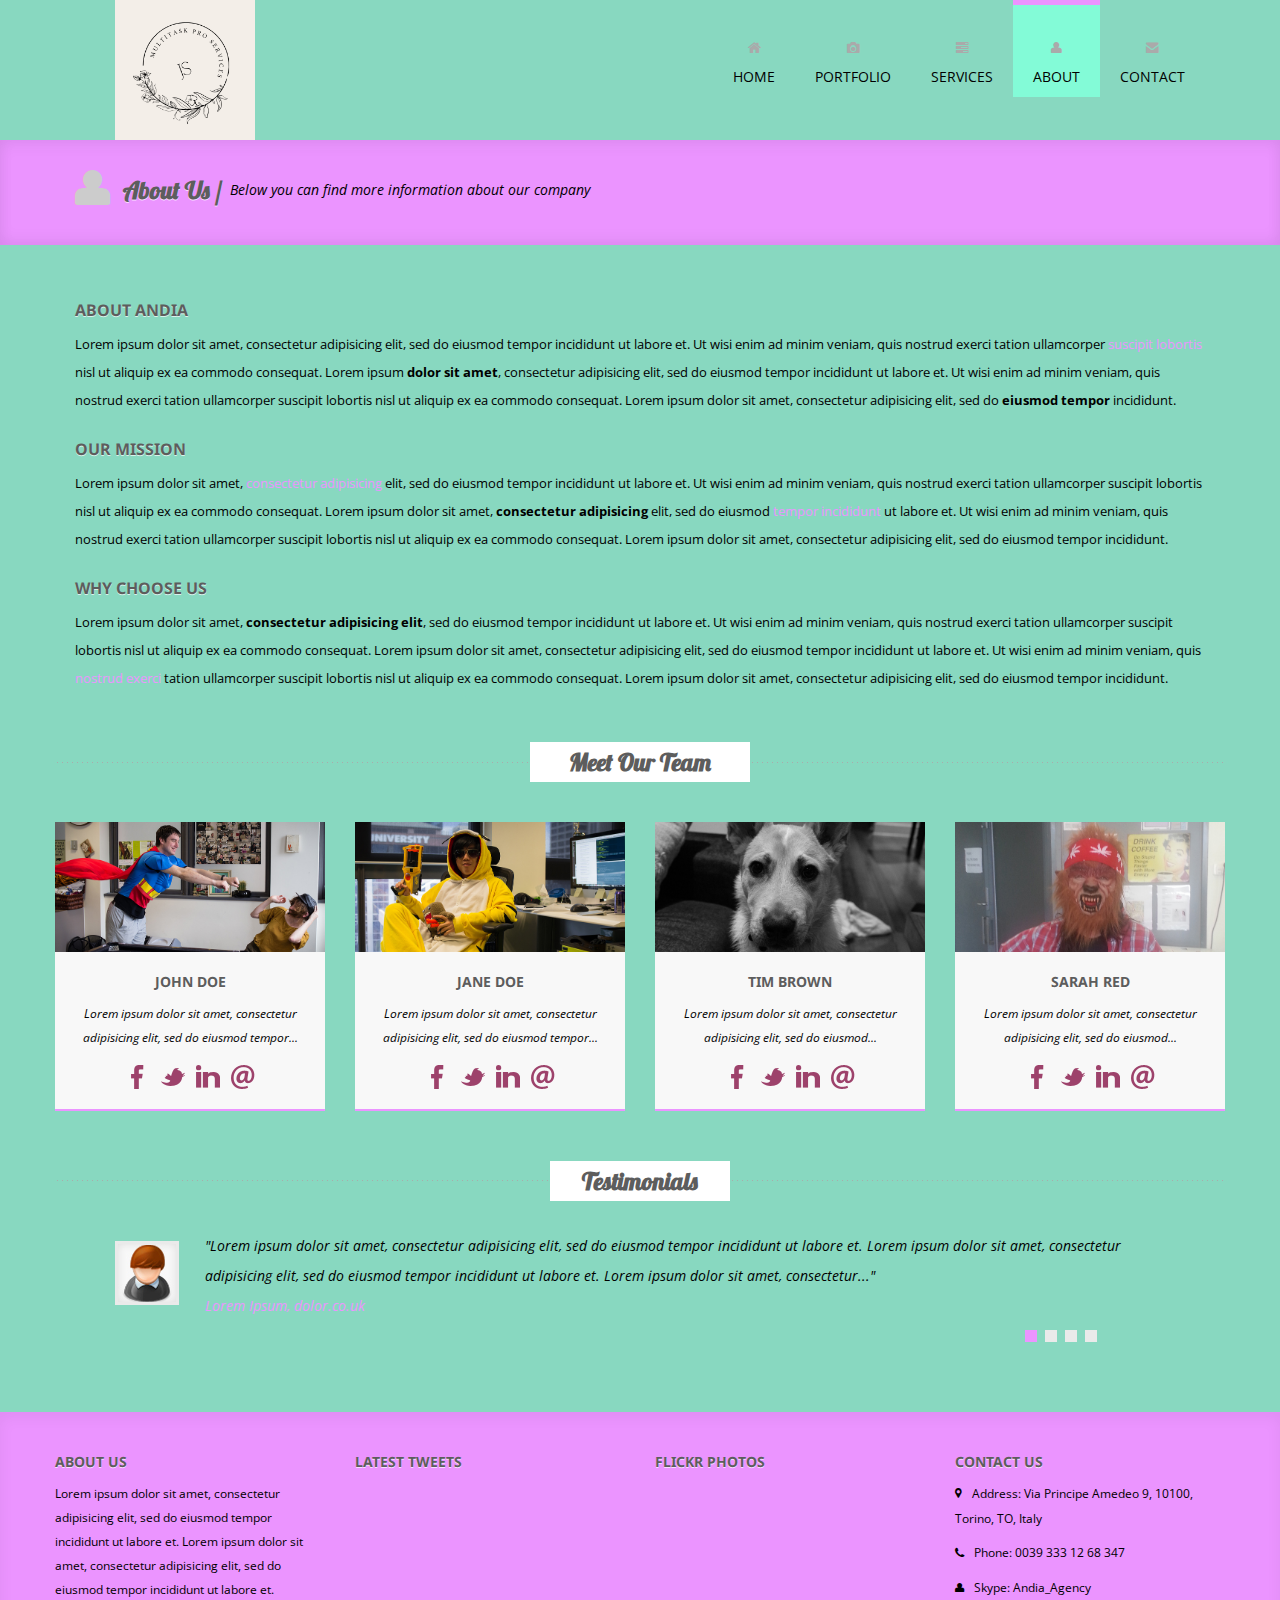
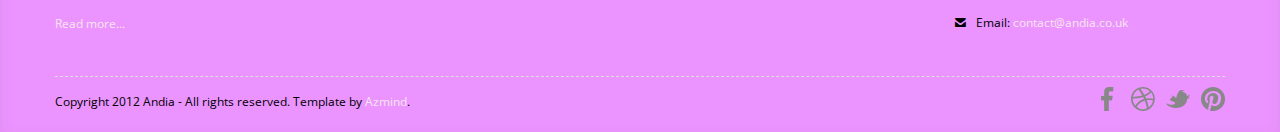
==== commit deb17be6: "content changes" ====
--- a/about.html
+++ b/about.html
@@ -1,253 +1,373 @@
-
 <!DOCTYPE html>
 <html lang="en">
-
-    <head>
-
-        <meta charset="utf-8">
-        <title>Andia - Responsive Agency Template</title>
-        <meta name="viewport" content="width=device-width, initial-scale=1.0">
-        <meta name="description" content="">
-        <meta name="author" content="">
-
-        <!-- CSS -->
-        <link rel="stylesheet" href="http://fonts.googleapis.com/css?family=Open+Sans:400italic,400">
-        <link rel="stylesheet" href="http://fonts.googleapis.com/css?family=Droid+Sans">
-        <link rel="stylesheet" href="http://fonts.googleapis.com/css?family=Lobster">
-        <link rel="stylesheet" href="assets/bootstrap/css/bootstrap.min.css">
-        <link rel="stylesheet" href="assets/prettyPhoto/css/prettyPhoto.css">
-        <link rel="stylesheet" href="assets/css/flexslider.css">
-        <link rel="stylesheet" href="assets/css/font-awesome.css">
-        <link rel="stylesheet" href="assets/css/style.css">
-
-        <!-- HTML5 shim, for IE6-8 support of HTML5 elements -->
-        <!--[if lt IE 9]>
-            <script src="http://html5shim.googlecode.com/svn/trunk/html5.js"></script>
-        <![endif]-->
-
-        <!-- Favicon and touch icons -->
-        <link rel="shortcut icon" href="assets/ico/favicon.ico">
-        <link rel="apple-touch-icon-precomposed" sizes="144x144" href="assets/ico/apple-touch-icon-144-precomposed.png">
-        <link rel="apple-touch-icon-precomposed" sizes="114x114" href="assets/ico/apple-touch-icon-114-precomposed.png">
-        <link rel="apple-touch-icon-precomposed" sizes="72x72" href="assets/ico/apple-touch-icon-72-precomposed.png">
-        <link rel="apple-touch-icon-precomposed" href="assets/ico/apple-touch-icon-57-precomposed.png">
-
-    </head>
-
-    <body>
-
-        <!-- Header -->
-        <div class="container">
-            <div class="header row">
-                <div class="span12">
-                    <div class="navbar">
-                        <div class="navbar-inner">
-                            <a class="btn btn-navbar" data-toggle="collapse" data-target=".nav-collapse">
-                                <span class="icon-bar"></span>
-                                <span class="icon-bar"></span>
-                                <span class="icon-bar"></span>
-                            </a>
-                            <h1>
-                                <a class="brand" href="index.html">Andia - a super cool design agency...</a>
-                            </h1>
-                            <div class="nav-collapse collapse">
-                                <ul class="nav pull-right">
-                                    <li>
-                                        <a href="index.html"><i class="icon-home"></i><br />Home</a>
-                                    </li>
-                                    <li>
-                                        <a href="portfolio.html"><i class="icon-camera"></i><br />Portfolio</a>
-                                    </li>
-                                    <li>
-                                        <a href="#"><i class="icon-comments"></i><br />Blog</a>
-                                    </li>
-                                    <li>
-                                        <a href="services.html"><i class="icon-tasks"></i><br />Services</a>
-                                    </li>
-                                    <li class="current-page">
-                                        <a href="about.html"><i class="icon-user"></i><br />About</a>
-                                    </li>
-                                    <li>
-                                        <a href="contact.html"><i class="icon-envelope-alt"></i><br />Contact</a>
-                                    </li>
-                                </ul>
-                            </div>
-                        </div>
-                    </div>
-                </div>
+  <head>
+    <meta charset="utf-8" />
+    <title>Andia - Responsive Agency Template</title>
+    <meta name="viewport" content="width=device-width, initial-scale=1.0" />
+    <meta name="description" content="" />
+    <meta name="author" content="" />
+
+    <!-- CSS -->
+    <link
+      rel="stylesheet"
+      href="http://fonts.googleapis.com/css?family=Open+Sans:400italic,400"
+    />
+    <link
+      rel="stylesheet"
+      href="http://fonts.googleapis.com/css?family=Droid+Sans"
+    />
+    <link
+      rel="stylesheet"
+      href="http://fonts.googleapis.com/css?family=Lobster"
+    />
+    <link rel="stylesheet" href="assets/bootstrap/css/bootstrap.min.css" />
+    <link rel="stylesheet" href="assets/prettyPhoto/css/prettyPhoto.css" />
+    <link rel="stylesheet" href="assets/css/flexslider.css" />
+    <link rel="stylesheet" href="assets/css/font-awesome.css" />
+    <link rel="stylesheet" href="assets/css/style.css" />
+
+    <!-- HTML5 shim, for IE6-8 support of HTML5 elements -->
+    <!--[if lt IE 9]>
+      <script src="http://html5shim.googlecode.com/svn/trunk/html5.js"></script>
+    <![endif]-->
+
+    <!-- Favicon and touch icons -->
+    <link rel="shortcut icon" href="assets/ico/favicon.ico" />
+    <link
+      rel="apple-touch-icon-precomposed"
+      sizes="144x144"
+      href="assets/ico/apple-touch-icon-144-precomposed.png"
+    />
+    <link
+      rel="apple-touch-icon-precomposed"
+      sizes="114x114"
+      href="assets/ico/apple-touch-icon-114-precomposed.png"
+    />
+    <link
+      rel="apple-touch-icon-precomposed"
+      sizes="72x72"
+      href="assets/ico/apple-touch-icon-72-precomposed.png"
+    />
+    <link
+      rel="apple-touch-icon-precomposed"
+      href="assets/ico/apple-touch-icon-57-precomposed.png"
+    />
+  </head>
+
+  <body>
+    <!-- Header -->
+    <div class="container">
+      <div class="header row">
+        <div class="span12">
+          <div class="navbar">
+            <div class="navbar-inner">
+              <a
+                class="btn btn-navbar"
+                data-toggle="collapse"
+                data-target=".nav-collapse"
+              >
+                <span class="icon-bar"></span>
+                <span class="icon-bar"></span>
+                <span class="icon-bar"></span>
+              </a>
+              <h1>
+                <a class="brand" href="index.html"
+                  >Andia - a super cool design agency...</a
+                >
+              </h1>
+              <div class="nav-collapse collapse">
+                <ul class="nav pull-right">
+                  <li>
+                    <a href="index.html"><i class="icon-home"></i><br />Home</a>
+                  </li>
+                  <li>
+                    <a href="portfolio.html"
+                      ><i class="icon-camera"></i><br />Portfolio</a
+                    >
+                  </li>
+                  <li>
+                    <a href="services.html"
+                      ><i class="icon-tasks"></i><br />Services</a
+                    >
+                  </li>
+                  <li class="current-page">
+                    <a href="about.html"
+                      ><i class="icon-user"></i><br />About</a
+                    >
+                  </li>
+                  <li>
+                    <a href="contact.html"
+                      ><i class="icon-envelope-alt"></i><br />Contact</a
+                    >
+                  </li>
+                </ul>
+              </div>
             </div>
-        </div>
-
-        <!-- Page Title -->
-        <div class="page-title">
-            <div class="container">
-                <div class="row">
-                    <div class="span12">
-                        <i class="icon-user page-title-icon"></i>
-                        <h2>About Us /</h2>
-                        <p>Below you can find more information about our company</p>
-                    </div>
-                </div>
+          </div>
+        </div>
+      </div>
+    </div>
+
+    <!-- Page Title -->
+    <div class="page-title">
+      <div class="container">
+        <div class="row">
+          <div class="span12">
+            <i class="icon-user page-title-icon"></i>
+            <h2>About Us /</h2>
+            <p>Below you can find more information about our company</p>
+          </div>
+        </div>
+      </div>
+    </div>
+
+    <!-- About Us Text -->
+    <div class="about-us container">
+      <div class="row">
+        <div class="about-us-text span12">
+          <h4>About Andia</h4>
+          <p>
+            Lorem ipsum dolor sit amet, consectetur adipisicing elit, sed do
+            eiusmod tempor incididunt ut labore et. Ut wisi enim ad minim
+            veniam, quis nostrud exerci tation ullamcorper
+            <span class="violet">suscipit lobortis</span> nisl ut aliquip ex ea
+            commodo consequat. Lorem ipsum <strong>dolor sit amet</strong>,
+            consectetur adipisicing elit, sed do eiusmod tempor incididunt ut
+            labore et. Ut wisi enim ad minim veniam, quis nostrud exerci tation
+            ullamcorper suscipit lobortis nisl ut aliquip ex ea commodo
+            consequat. Lorem ipsum dolor sit amet, consectetur adipisicing elit,
+            sed do <strong>eiusmod tempor</strong> incididunt.
+          </p>
+          <h4>Our Mission</h4>
+          <p>
+            Lorem ipsum dolor sit amet,
+            <span class="violet">consectetur adipisicing</span> elit, sed do
+            eiusmod tempor incididunt ut labore et. Ut wisi enim ad minim
+            veniam, quis nostrud exerci tation ullamcorper suscipit lobortis
+            nisl ut aliquip ex ea commodo consequat. Lorem ipsum dolor sit amet,
+            <strong>consectetur adipisicing</strong> elit, sed do eiusmod
+            <span class="violet">tempor incididunt</span> ut labore et. Ut wisi
+            enim ad minim veniam, quis nostrud exerci tation ullamcorper
+            suscipit lobortis nisl ut aliquip ex ea commodo consequat. Lorem
+            ipsum dolor sit amet, consectetur adipisicing elit, sed do eiusmod
+            tempor incididunt.
+          </p>
+          <h4>Why Choose Us</h4>
+          <p>
+            Lorem ipsum dolor sit amet,
+            <strong>consectetur adipisicing elit</strong>, sed do eiusmod tempor
+            incididunt ut labore et. Ut wisi enim ad minim veniam, quis nostrud
+            exerci tation ullamcorper suscipit lobortis nisl ut aliquip ex ea
+            commodo consequat. Lorem ipsum dolor sit amet, consectetur
+            adipisicing elit, sed do eiusmod tempor incididunt ut labore et. Ut
+            wisi enim ad minim veniam, quis
+            <span class="violet">nostrud exerci</span> tation ullamcorper
+            suscipit lobortis nisl ut aliquip ex ea commodo consequat. Lorem
+            ipsum dolor sit amet, consectetur adipisicing elit, sed do eiusmod
+            tempor incididunt.
+          </p>
+        </div>
+      </div>
+    </div>
+
+    <!-- Meet Our Team -->
+    <div class="team container">
+      <div class="team-title">
+        <h3>Meet Our Team</h3>
+      </div>
+      <div class="row">
+        <div class="team-text span3">
+          <img src="assets/img/team/1.jpg" alt="" />
+          <h4>John Doe</h4>
+          <p>
+            Lorem ipsum dolor sit amet, consectetur adipisicing elit, sed do
+            eiusmod tempor...
+          </p>
+          <div class="social-links">
+            <a class="facebook" href=""></a>
+            <a class="twitter" href=""></a>
+            <a class="linkedin" href=""></a>
+            <a class="email" href=""></a>
+          </div>
+        </div>
+        <div class="team-text span3">
+          <img src="assets/img/team/2.jpg" alt="" />
+          <h4>Jane Doe</h4>
+          <p>
+            Lorem ipsum dolor sit amet, consectetur adipisicing elit, sed do
+            eiusmod tempor...
+          </p>
+          <div class="social-links">
+            <a class="facebook" href=""></a>
+            <a class="twitter" href=""></a>
+            <a class="linkedin" href=""></a>
+            <a class="email" href=""></a>
+          </div>
+        </div>
+        <div class="team-text span3">
+          <img src="assets/img/team/3.jpg" alt="" />
+          <h4>Tim Brown</h4>
+          <p>
+            Lorem ipsum dolor sit amet, consectetur adipisicing elit, sed do
+            eiusmod...
+          </p>
+          <div class="social-links">
+            <a class="facebook" href=""></a>
+            <a class="twitter" href=""></a>
+            <a class="linkedin" href=""></a>
+            <a class="email" href=""></a>
+          </div>
+        </div>
+        <div class="team-text span3">
+          <img src="assets/img/team/4.jpg" alt="" />
+          <h4>Sarah Red</h4>
+          <p>
+            Lorem ipsum dolor sit amet, consectetur adipisicing elit, sed do
+            eiusmod...
+          </p>
+          <div class="social-links">
+            <a class="facebook" href=""></a>
+            <a class="twitter" href=""></a>
+            <a class="linkedin" href=""></a>
+            <a class="email" href=""></a>
+          </div>
+        </div>
+      </div>
+    </div>
+
+    <!-- Testimonials -->
+    <div class="testimonials container">
+      <div class="testimonials-title">
+        <h3>Testimonials</h3>
+      </div>
+      <div class="row">
+        <div class="testimonial-list span12">
+          <div class="tabbable tabs-below">
+            <div class="tab-content">
+              <div class="tab-pane active" id="A">
+                <img src="assets/img/testimonials/1.jpg" title="" alt="" />
+                <p>
+                  "Lorem ipsum dolor sit amet, consectetur adipisicing elit, sed
+                  do eiusmod tempor incididunt ut labore et. Lorem ipsum dolor
+                  sit amet, consectetur adipisicing elit, sed do eiusmod tempor
+                  incididunt ut labore et. Lorem ipsum dolor sit amet,
+                  consectetur..."<br /><span class="violet"
+                    >Lorem Ipsum, dolor.co.uk</span
+                  >
+                </p>
+              </div>
+              <div class="tab-pane" id="B">
+                <img src="assets/img/testimonials/2.jpg" title="" alt="" />
+                <p>
+                  "Ut wisi enim ad minim veniam, quis nostrud exerci tation
+                  ullamcorper suscipit lobortis nisl ut aliquip ex ea commodo
+                  consequat. Ut wisi enim ad minim veniam, quis nostrud exerci
+                  tation ullamcorper suscipit lobortis nisl ut aliquip ex ea
+                  commodo consequat..."<br /><span class="violet"
+                    >Minim Veniam, nostrud.com</span
+                  >
+                </p>
+              </div>
+              <div class="tab-pane" id="C">
+                <img src="assets/img/testimonials/3.jpg" title="" alt="" />
+                <p>
+                  "Lorem ipsum dolor sit amet, consectetur adipisicing elit, sed
+                  do eiusmod tempor incididunt ut labore et. Lorem ipsum dolor
+                  sit amet, consectetur adipisicing elit, sed do eiusmod tempor
+                  incididunt ut labore et. Lorem ipsum dolor sit amet,
+                  consectetur..."<br /><span class="violet"
+                    >Lorem Ipsum, dolor.co.uk</span
+                  >
+                </p>
+              </div>
+              <div class="tab-pane" id="D">
+                <img src="assets/img/testimonials/1.jpg" title="" alt="" />
+                <p>
+                  "Ut wisi enim ad minim veniam, quis nostrud exerci tation
+                  ullamcorper suscipit lobortis nisl ut aliquip ex ea commodo
+                  consequat. Ut wisi enim ad minim veniam, quis nostrud exerci
+                  tation ullamcorper suscipit lobortis nisl ut aliquip ex ea
+                  commodo consequat..."<br /><span class="violet"
+                    >Minim Veniam, nostrud.com</span
+                  >
+                </p>
+              </div>
             </div>
-        </div>
-
-        <!-- About Us Text -->
-        <div class="about-us container">
-            <div class="row">
-                <div class="about-us-text span12">
-                    <h4>About Andia</h4>
-                    <p>Lorem ipsum dolor sit amet, consectetur adipisicing elit, sed do eiusmod tempor incididunt ut labore et. Ut wisi enim ad minim veniam, quis nostrud exerci tation ullamcorper <span class="violet">suscipit lobortis</span> nisl ut aliquip ex ea commodo consequat. Lorem ipsum <strong>dolor sit amet</strong>, consectetur adipisicing elit, sed do eiusmod tempor incididunt ut labore et. Ut wisi enim ad minim veniam, quis nostrud exerci tation ullamcorper suscipit lobortis nisl ut aliquip ex ea commodo consequat. Lorem ipsum dolor sit amet, consectetur adipisicing elit, sed do <strong>eiusmod tempor</strong> incididunt.</p>
-                    <h4>Our Mission</h4>
-                    <p>Lorem ipsum dolor sit amet, <span class="violet">consectetur adipisicing</span> elit, sed do eiusmod tempor incididunt ut labore et. Ut wisi enim ad minim veniam, quis nostrud exerci tation ullamcorper suscipit lobortis nisl ut aliquip ex ea commodo consequat. Lorem ipsum dolor sit amet, <strong>consectetur adipisicing</strong> elit, sed do eiusmod <span class="violet">tempor incididunt</span> ut labore et. Ut wisi enim ad minim veniam, quis nostrud exerci tation ullamcorper suscipit lobortis nisl ut aliquip ex ea commodo consequat. Lorem ipsum dolor sit amet, consectetur adipisicing elit, sed do eiusmod tempor incididunt.</p>
-                    <h4>Why Choose Us</h4>
-                    <p>Lorem ipsum dolor sit amet, <strong>consectetur adipisicing elit</strong>, sed do eiusmod tempor incididunt ut labore et. Ut wisi enim ad minim veniam, quis nostrud exerci tation ullamcorper suscipit lobortis nisl ut aliquip ex ea commodo consequat. Lorem ipsum dolor sit amet, consectetur adipisicing elit, sed do eiusmod tempor incididunt ut labore et. Ut wisi enim ad minim veniam, quis <span class="violet">nostrud exerci</span> tation ullamcorper suscipit lobortis nisl ut aliquip ex ea commodo consequat. Lorem ipsum dolor sit amet, consectetur adipisicing elit, sed do eiusmod tempor incididunt.</p>
-                </div>
-            </div>
-        </div>
-
-        <!-- Meet Our Team -->
-        <div class="team container">
-            <div class="team-title">
-                <h3>Meet Our Team</h3>
-            </div>
-            <div class="row">
-                <div class="team-text span3">
-                    <img src="assets/img/team/1.jpg" alt="">
-                    <h4>John Doe</h4>
-                    <p>Lorem ipsum dolor sit amet, consectetur adipisicing elit, sed do eiusmod tempor...</p>
-                    <div class="social-links">
-                        <a class="facebook" href=""></a>
-                        <a class="twitter" href=""></a>
-                        <a class="linkedin" href=""></a>
-                        <a class="email" href=""></a>
-                    </div>
-                </div>
-                <div class="team-text span3">
-                    <img src="assets/img/team/2.jpg" alt="">
-                    <h4>Jane Doe</h4>
-                    <p>Lorem ipsum dolor sit amet, consectetur adipisicing elit, sed do eiusmod tempor...</p>
-                    <div class="social-links">
-                        <a class="facebook" href=""></a>
-                        <a class="twitter" href=""></a>
-                        <a class="linkedin" href=""></a>
-                        <a class="email" href=""></a>
-                    </div>
-                </div>
-                <div class="team-text span3">
-                    <img src="assets/img/team/3.jpg" alt="">
-                    <h4>Tim Brown</h4>
-                    <p>Lorem ipsum dolor sit amet, consectetur adipisicing elit, sed do eiusmod...</p>
-                    <div class="social-links">
-                        <a class="facebook" href=""></a>
-                        <a class="twitter" href=""></a>
-                        <a class="linkedin" href=""></a>
-                        <a class="email" href=""></a>
-                    </div>
-                </div>
-                <div class="team-text span3">
-                    <img src="assets/img/team/4.jpg" alt="">
-                    <h4>Sarah Red</h4>
-                    <p>Lorem ipsum dolor sit amet, consectetur adipisicing elit, sed do eiusmod...</p>
-                    <div class="social-links">
-                        <a class="facebook" href=""></a>
-                        <a class="twitter" href=""></a>
-                        <a class="linkedin" href=""></a>
-                        <a class="email" href=""></a>
-                    </div>
-                </div>
-            </div>
-        </div>
-
-        <!-- Testimonials -->
-        <div class="testimonials container">
-            <div class="testimonials-title">
-                <h3>Testimonials</h3>
-            </div>
-            <div class="row">
-                <div class="testimonial-list span12">
-                    <div class="tabbable tabs-below">
-                        <div class="tab-content">
-                            <div class="tab-pane active" id="A">
-                                <img src="assets/img/testimonials/1.jpg" title="" alt="">
-                                <p>"Lorem ipsum dolor sit amet, consectetur adipisicing elit, sed do eiusmod tempor incididunt ut labore et. Lorem ipsum dolor sit amet, consectetur adipisicing elit, sed do eiusmod tempor incididunt ut labore et. Lorem ipsum dolor sit amet, consectetur..."<br /><span class="violet">Lorem Ipsum, dolor.co.uk</span></p>
-                            </div>
-                            <div class="tab-pane" id="B">
-                                <img src="assets/img/testimonials/2.jpg" title="" alt="">
-                                <p>"Ut wisi enim ad minim veniam, quis nostrud exerci tation ullamcorper suscipit lobortis nisl ut aliquip ex ea commodo consequat. Ut wisi enim ad minim veniam, quis nostrud exerci tation ullamcorper suscipit lobortis nisl ut aliquip ex ea commodo consequat..."<br /><span class="violet">Minim Veniam, nostrud.com</span></p>
-                            </div>
-                            <div class="tab-pane" id="C">
-                                <img src="assets/img/testimonials/3.jpg" title="" alt="">
-                                <p>"Lorem ipsum dolor sit amet, consectetur adipisicing elit, sed do eiusmod tempor incididunt ut labore et. Lorem ipsum dolor sit amet, consectetur adipisicing elit, sed do eiusmod tempor incididunt ut labore et. Lorem ipsum dolor sit amet, consectetur..."<br /><span class="violet">Lorem Ipsum, dolor.co.uk</span></p>
-                            </div>
-                            <div class="tab-pane" id="D">
-                                <img src="assets/img/testimonials/1.jpg" title="" alt="">
-                                <p>"Ut wisi enim ad minim veniam, quis nostrud exerci tation ullamcorper suscipit lobortis nisl ut aliquip ex ea commodo consequat. Ut wisi enim ad minim veniam, quis nostrud exerci tation ullamcorper suscipit lobortis nisl ut aliquip ex ea commodo consequat..."<br /><span class="violet">Minim Veniam, nostrud.com</span></p>
-                            </div>
-                        </div>
-                       <ul class="nav nav-tabs">
-                           <li class="active"><a href="#A" data-toggle="tab"></a></li>
-                           <li class=""><a href="#B" data-toggle="tab"></a></li>
-                           <li class=""><a href="#C" data-toggle="tab"></a></li>
-                           <li class=""><a href="#D" data-toggle="tab"></a></li>
-                       </ul>
-                   </div>
-                </div>
-            </div>
-        </div>
-
-        <!-- Footer -->
-        <footer>
-            <div class="container">
-                <div class="row">
-                    <div class="widget span3">
-                        <h4>About Us</h4>
-                        <p>Lorem ipsum dolor sit amet, consectetur adipisicing elit, sed do eiusmod tempor incididunt ut labore et. Lorem ipsum dolor sit amet, consectetur adipisicing elit, sed do eiusmod tempor incididunt ut labore et.</p>
-                        <p><a href="">Read more...</a></p>
-                    </div>
-                    <div class="widget span3">
-                        <h4>Latest Tweets</h4>
-                        <div class="show-tweets"></div>
-                    </div>
-                    <div class="widget span3">
-                        <h4>Flickr Photos</h4>
-                        <ul class="flickr-feed"></ul>
-                    </div>
-                    <div class="widget span3">
-                        <h4>Contact Us</h4>
-                        <p><i class="icon-map-marker"></i> Address: Via Principe Amedeo 9, 10100, Torino, TO, Italy</p>
-                        <p><i class="icon-phone"></i> Phone: 0039 333 12 68 347</p>
-                        <p><i class="icon-user"></i> Skype: Andia_Agency</p>
-                        <p><i class="icon-envelope-alt"></i> Email: <a href="">contact@andia.co.uk</a></p>
-                    </div>
-                </div>
-                <div class="footer-border"></div>
-                <div class="row">
-                    <div class="copyright span4">
-                        <p>Copyright 2012 Andia - All rights reserved. Template by <a href="http://azmind.com">Azmind</a>.</p>
-                    </div>
-                    <div class="social span8">
-                        <a class="facebook" href=""></a>
-                        <a class="dribbble" href=""></a>
-                        <a class="twitter" href=""></a>
-                        <a class="pinterest" href=""></a>
-                    </div>
-                </div>
-            </div>
-        </footer>
-
-        <!-- Javascript -->
-        <script src="assets/js/jquery-1.8.2.min.js"></script>
-        <script src="assets/bootstrap/js/bootstrap.min.js"></script>
-        <script src="assets/js/jquery.flexslider.js"></script>
-        <script src="assets/js/jquery.tweet.js"></script>
-        <script src="assets/js/jflickrfeed.js"></script>
-        <script src="http://maps.google.com/maps/api/js?sensor=true"></script>
-        <script src="assets/js/jquery.ui.map.min.js"></script>
-        <script src="assets/js/jquery.quicksand.js"></script>
-        <script src="assets/prettyPhoto/js/jquery.prettyPhoto.js"></script>
-        <script src="assets/js/scripts.js"></script>
-
-    </body>
-
+            <ul class="nav nav-tabs">
+              <li class="active"><a href="#A" data-toggle="tab"></a></li>
+              <li class=""><a href="#B" data-toggle="tab"></a></li>
+              <li class=""><a href="#C" data-toggle="tab"></a></li>
+              <li class=""><a href="#D" data-toggle="tab"></a></li>
+            </ul>
+          </div>
+        </div>
+      </div>
+    </div>
+
+    <!-- Footer -->
+    <footer>
+      <div class="container">
+        <div class="row">
+          <div class="widget span3">
+            <h4>About Us</h4>
+            <p>
+              Lorem ipsum dolor sit amet, consectetur adipisicing elit, sed do
+              eiusmod tempor incididunt ut labore et. Lorem ipsum dolor sit
+              amet, consectetur adipisicing elit, sed do eiusmod tempor
+              incididunt ut labore et.
+            </p>
+            <p><a href="">Read more...</a></p>
+          </div>
+          <div class="widget span3">
+            <h4>Latest Tweets</h4>
+            <div class="show-tweets"></div>
+          </div>
+          <div class="widget span3">
+            <h4>Flickr Photos</h4>
+            <ul class="flickr-feed"></ul>
+          </div>
+          <div class="widget span3">
+            <h4>Contact Us</h4>
+            <p>
+              <i class="icon-map-marker"></i> Address: Via Principe Amedeo 9,
+              10100, Torino, TO, Italy
+            </p>
+            <p><i class="icon-phone"></i> Phone: 0039 333 12 68 347</p>
+            <p><i class="icon-user"></i> Skype: Andia_Agency</p>
+            <p>
+              <i class="icon-envelope-alt"></i> Email:
+              <a href="">contact@andia.co.uk</a>
+            </p>
+          </div>
+        </div>
+        <div class="footer-border"></div>
+        <div class="row">
+          <div class="copyright span4">
+            <p>
+              Copyright 2012 Andia - All rights reserved. Template by
+              <a href="http://azmind.com">Azmind</a>.
+            </p>
+          </div>
+          <div class="social span8">
+            <a class="facebook" href=""></a>
+            <a class="dribbble" href=""></a>
+            <a class="twitter" href=""></a>
+            <a class="pinterest" href=""></a>
+          </div>
+        </div>
+      </div>
+    </footer>
+
+    <!-- Javascript -->
+    <script src="assets/js/jquery-1.8.2.min.js"></script>
+    <script src="assets/bootstrap/js/bootstrap.min.js"></script>
+    <script src="assets/js/jquery.flexslider.js"></script>
+    <script src="assets/js/jquery.tweet.js"></script>
+    <script src="assets/js/jflickrfeed.js"></script>
+    <script src="http://maps.google.com/maps/api/js?sensor=true"></script>
+    <script src="assets/js/jquery.ui.map.min.js"></script>
+    <script src="assets/js/jquery.quicksand.js"></script>
+    <script src="assets/prettyPhoto/js/jquery.prettyPhoto.js"></script>
+    <script src="assets/js/scripts.js"></script>
+  </body>
 </html>
-
--- a/assets/css/style.css
+++ b/assets/css/style.css
@@ -17,7 +17,7 @@
     font-size: 12px;
 }
 
-.violet { color: #f07bb0; }
+.violet { color: rgb(235, 148, 255); }
 
 a {
     color: #f8e5ee;
@@ -79,12 +79,12 @@
 
 .header ul.nav li.current-page a {
     padding-top: 25px;
-    border-top: 5px solid #9d426b;
+    border-top: 5px solid rgb(235, 148, 255);
     background: #83fbd7;
 }
 
 .header ul.nav li a:hover {
-    background: #ffa9cf;
+    background: rgb(235, 148, 255);
     color: #fff;
 }
 
@@ -176,7 +176,7 @@
 .what-we-do .service {
     padding-bottom: 23px;
     background: #f8f8f8;
-    border-bottom: 2px solid #9d426b;
+    border-bottom: 2px solid rgb(235, 148, 255);
     -moz-box-shadow:
         0 5px 15px 0 rgba(0,0,0,.05) inset,
         0 -5px 15px 0 rgba(0,0,0,.05) inset;
@@ -224,7 +224,7 @@
 
 .what-we-do .service a {
     padding: 5px 22px;
-    background: #9d426b;
+    background: rgb(235, 148, 255);
     color: #fff;
     font-style: italic;
     text-decoration: none;
@@ -281,7 +281,7 @@
     margin-top: 40px;
     padding-bottom: 20px;
     background: #f8f8f8;
-    border-bottom: 2px solid #9d426b;
+    border-bottom: 2px solid rgb(235, 148, 255);
     -moz-box-shadow:
         0 5px 15px 0 rgba(0,0,0,.05) inset,
         0 -5px 15px 0 rgba(0,0,0,.05) inset;
@@ -321,7 +321,7 @@
 .portfolio .work .icon-awesome a {
     display: inline-block;
     padding: 5px 9px;
-    background: #9d426b; 
+    background: rgb(235, 148, 255); 
     color: #fff;
     -moz-border-radius: 19px;
     -webkit-border-radius: 19px;
@@ -431,7 +431,7 @@
 }
 
 .testimonial-list .nav-tabs li a:hover { border: 0; background: #ddd; }
-.testimonial-list .nav-tabs li.active a { background: #9d426b; }
+.testimonial-list .nav-tabs li.active a { background: rgb(235, 148, 255); }
 
 
 /* ----- Footer ----- */
@@ -652,7 +652,7 @@
     margin-top: 40px;
     padding-bottom: 20px;
     background: #f8f8f8;
-    border-bottom: 2px solid #9d426b;
+    border-bottom: 2px solid rgb(235, 148, 255);
 }
 
 .team-text:hover img {
@@ -782,7 +782,7 @@
     width: 120px;
     height: 30px;
     margin-top: 15px;
-    background: #9d426b;
+    background: rgb(235, 148, 255);
     border: 0;
     font-family: 'Open Sans', Helvetica, Arial, sans-serif;
     font-size: 13px;
@@ -934,7 +934,7 @@
 
 .call-to-action-text .ca-button a {
     padding: 5px 22px;
-    background: #9d426b;
+    background: rgb(235, 148, 255);
     color: #fff;
     text-decoration: none;
     -moz-box-shadow:
@@ -995,9 +995,9 @@
 }
 
 .filter-portfolio a { color: #5d5d5d; text-decoration: none; }
-.filter-portfolio a:hover { color: #9d426b; text-decoration: none; }
-
-.filter-portfolio a#active-imgs { color: #9d426b; }
+.filter-portfolio a:hover { color: rgb(235, 148, 255); text-decoration: none; }
+
+.filter-portfolio a#active-imgs { color: rgb(235, 148, 255); }
 .filter-portfolio a#active-imgs:hover { color: #5d5d5d; }
 
 
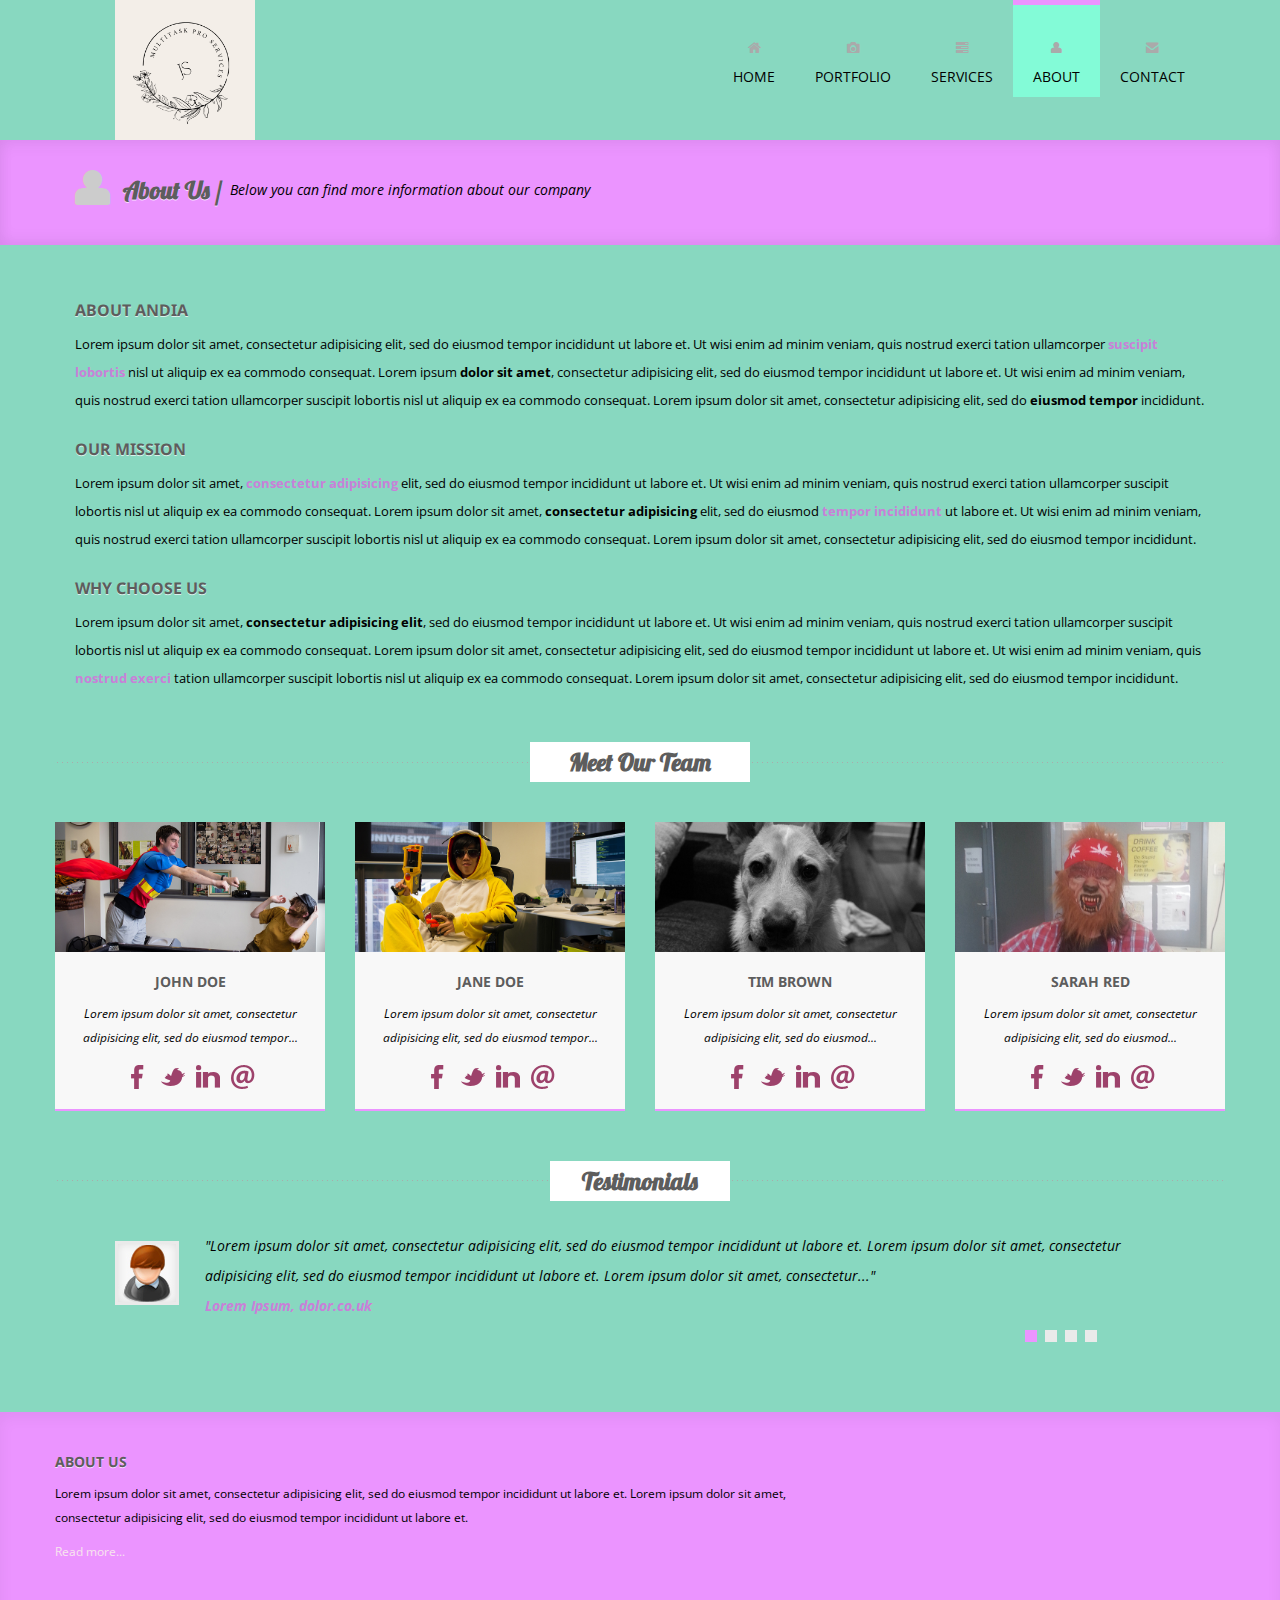
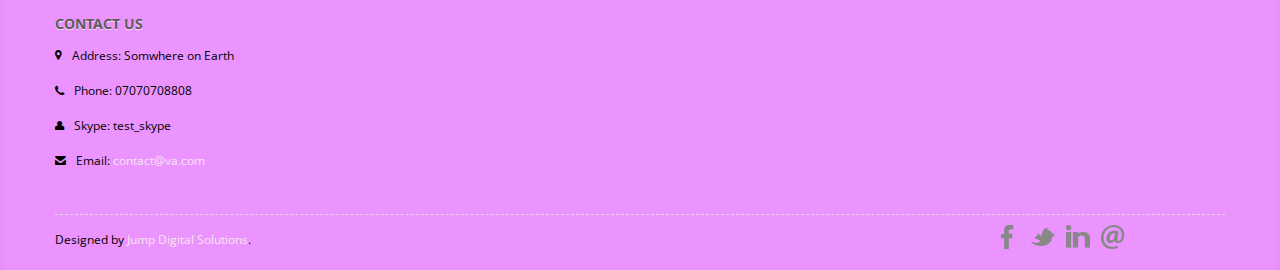
==== commit 77704eb2: "Content changes" ====
--- a/about.html
+++ b/about.html
@@ -308,7 +308,7 @@
     <footer>
       <div class="container">
         <div class="row">
-          <div class="widget span3">
+          <div class="widget span8">
             <h4>About Us</h4>
             <p>
               Lorem ipsum dolor sit amet, consectetur adipisicing elit, sed do
@@ -316,43 +316,32 @@
               amet, consectetur adipisicing elit, sed do eiusmod tempor
               incididunt ut labore et.
             </p>
-            <p><a href="">Read more...</a></p>
-          </div>
-          <div class="widget span3">
-            <h4>Latest Tweets</h4>
-            <div class="show-tweets"></div>
-          </div>
-          <div class="widget span3">
-            <h4>Flickr Photos</h4>
-            <ul class="flickr-feed"></ul>
-          </div>
-          <div class="widget span3">
+            <p><a href="/about.html">Read more...</a></p>
+          </div>
+          <div class="widget span8">
             <h4>Contact Us</h4>
-            <p>
-              <i class="icon-map-marker"></i> Address: Via Principe Amedeo 9,
-              10100, Torino, TO, Italy
-            </p>
-            <p><i class="icon-phone"></i> Phone: 0039 333 12 68 347</p>
-            <p><i class="icon-user"></i> Skype: Andia_Agency</p>
+            <p><i class="icon-map-marker"></i> Address: Somwhere on Earth</p>
+            <p><i class="icon-phone"></i> Phone: 07070708808</p>
+            <p><i class="icon-user"></i> Skype: test_skype</p>
             <p>
               <i class="icon-envelope-alt"></i> Email:
-              <a href="">contact@andia.co.uk</a>
+              <a href="">contact@va.com</a>
             </p>
           </div>
         </div>
         <div class="footer-border"></div>
         <div class="row">
-          <div class="copyright span4">
+          <div class="copyright span3">
             <p>
-              Copyright 2012 Andia - All rights reserved. Template by
-              <a href="http://azmind.com">Azmind</a>.
+              Designed by
+              <a href="http://jumpds.co.za">Jump Digital Solutions</a>.
             </p>
           </div>
           <div class="social span8">
             <a class="facebook" href=""></a>
-            <a class="dribbble" href=""></a>
-            <a class="twitter" href=""></a>
-            <a class="pinterest" href=""></a>
+            <a class="twitter" href=""></a>
+            <a class="linkedin" href=""></a>
+            <a class="email" href=""></a>
           </div>
         </div>
       </div>
--- a/assets/css/style.css
+++ b/assets/css/style.css
@@ -17,7 +17,8 @@
     font-size: 12px;
 }
 
-.violet { color: rgb(235, 148, 255); }
+.violet { color: rgb(200, 128, 216); 
+font-weight: bold;}
 
 a {
     color: #f8e5ee;
@@ -537,21 +538,11 @@
 footer .social a { display: inline-block; width: 24px; height: 24px; margin: 0 0 0 8px; vertical-align: middle; }
 
 footer .social a.twitter { background: url(../img/social-icons/twitter.png) left bottom no-repeat; }
-footer .social a.dribbble { background: url(../img/social-icons/dribbble.png) left bottom no-repeat; }
-footer .social a.rss { background: url(../img/social-icons/rss.png) left bottom no-repeat; }
-footer .social a.pinterest { background: url(../img/social-icons/pinterest.png) left bottom no-repeat; }
-footer .social a.flickr { background: url(../img/social-icons/flickr.png) left bottom no-repeat; }
-footer .social a.forrst { background: url(../img/social-icons/forrst.png) left bottom no-repeat; }
-footer .social a.vimeo { background: url(../img/social-icons/vimeo.png) left bottom no-repeat; }
 footer .social a.linkedin { background: url(../img/social-icons/linkedin.png) left bottom no-repeat; }
 footer .social a.facebook { background: url(../img/social-icons/facebook.png) left bottom no-repeat; }
 footer .social a.email { background: url(../img/social-icons/email.png) left bottom no-repeat; }
-footer .social a.github { background: url(../img/social-icons/github.png) left bottom no-repeat; }
-footer .social a.behance { background: url(../img/social-icons/behance.png) left bottom no-repeat; }
 footer .social a.googleplus { background: url(../img/social-icons/googleplus.png) left bottom no-repeat; }
 footer .social a.youtube { background: url(../img/social-icons/youtube.png) left bottom no-repeat; }
-footer .social a.skype { background: url(../img/social-icons/skype.png) left bottom no-repeat; }
-footer .social a.tumblr { background: url(../img/social-icons/tumblr.png) left bottom no-repeat; }
 
 footer .social a:hover { background-position: left top; }
 
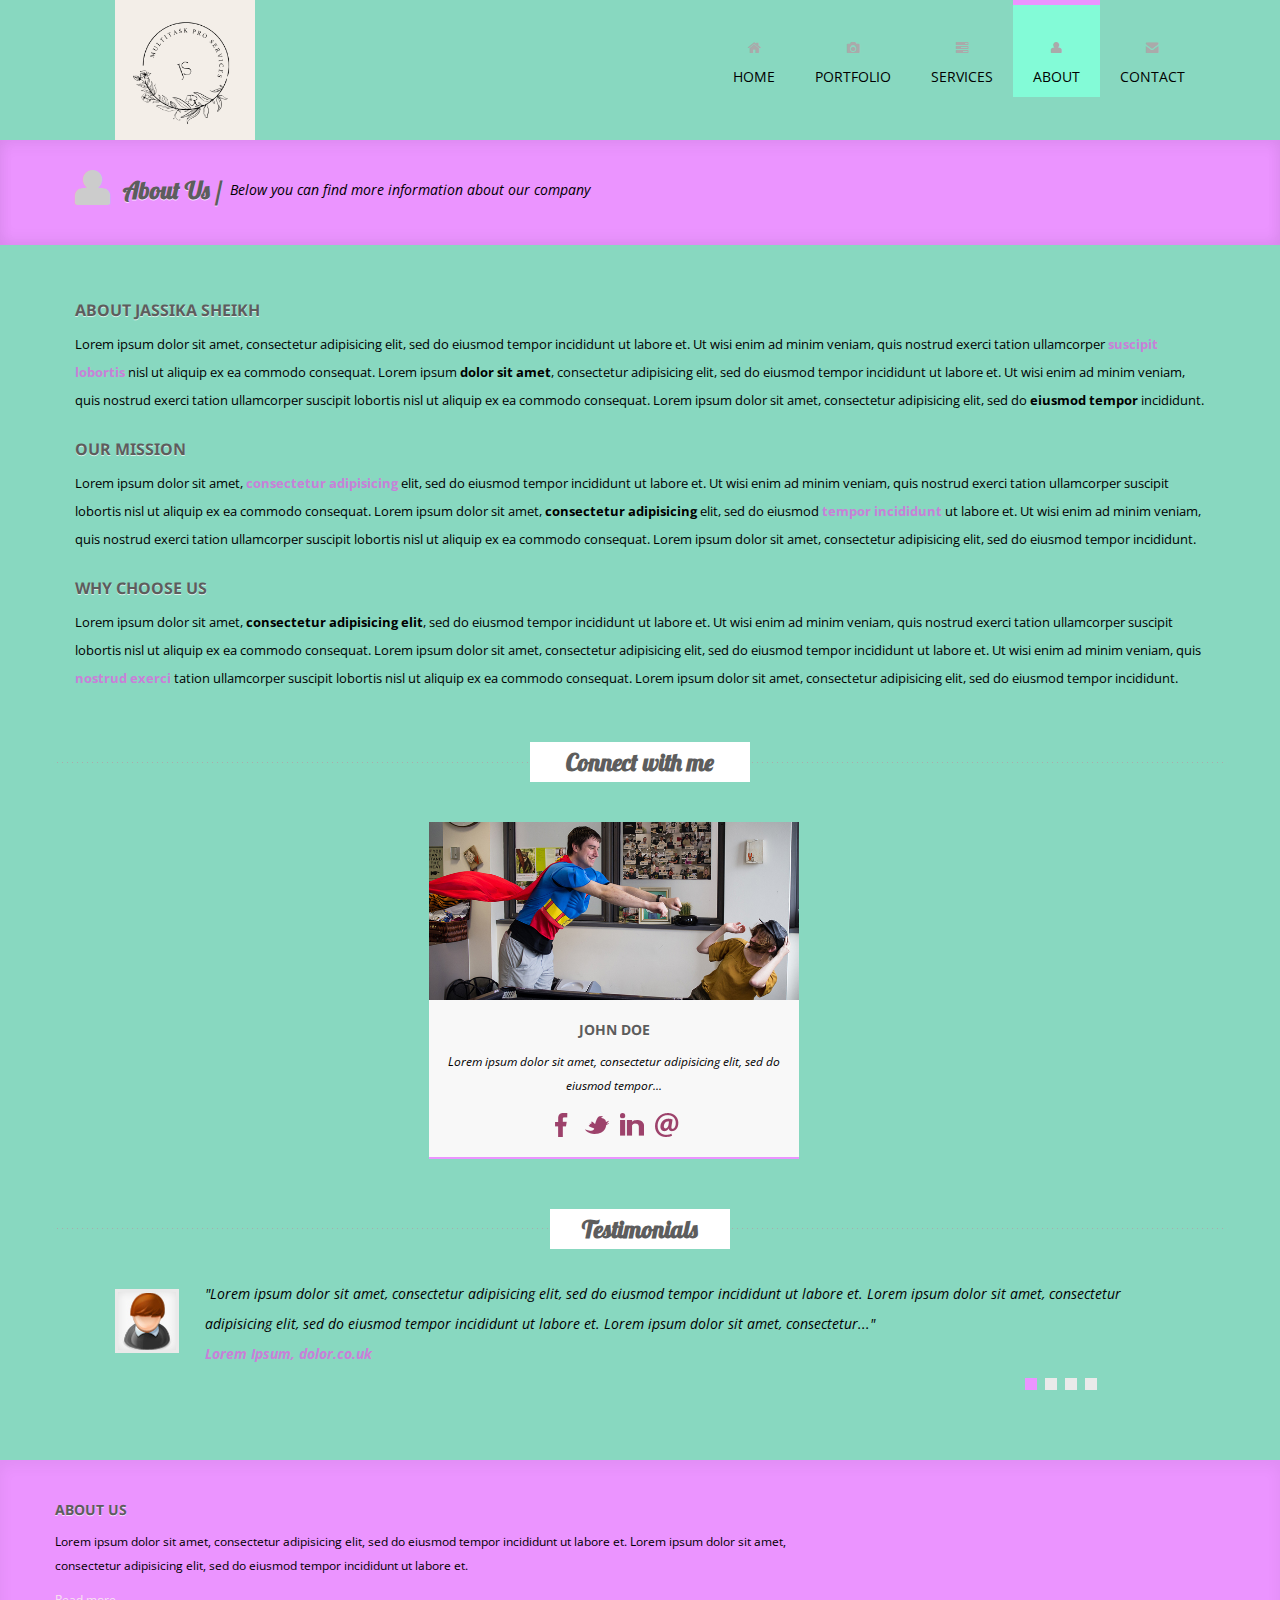
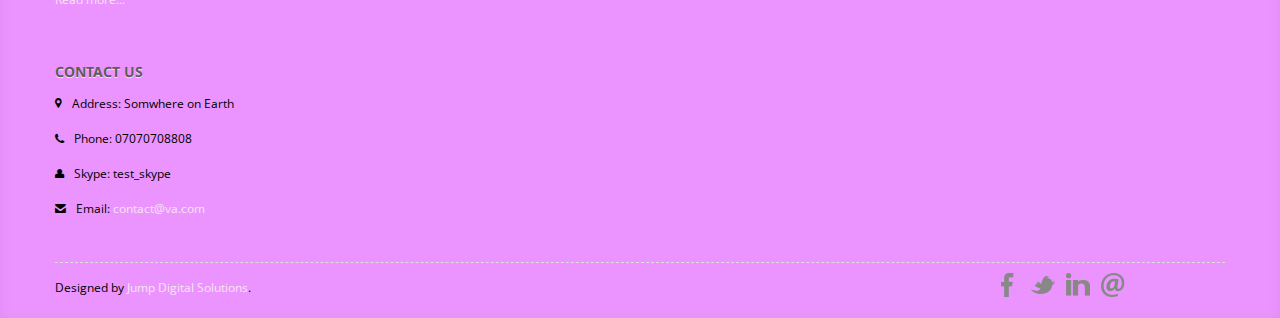
==== commit b115f60d: "moved aboutpage" ====
--- a/about.html
+++ b/about.html
@@ -125,7 +125,7 @@
     <div class="about-us container">
       <div class="row">
         <div class="about-us-text span12">
-          <h4>About Andia</h4>
+          <h4>About Jassika Sheikh</h4>
           <p>
             Lorem ipsum dolor sit amet, consectetur adipisicing elit, sed do
             eiusmod tempor incididunt ut labore et. Ut wisi enim ad minim
@@ -173,10 +173,10 @@
     <!-- Meet Our Team -->
     <div class="team container">
       <div class="team-title">
-        <h3>Meet Our Team</h3>
+        <h3>Connect with me</h3>
       </div>
       <div class="row">
-        <div class="team-text span3">
+        <div class="team-text span4">
           <img src="assets/img/team/1.jpg" alt="" />
           <h4>John Doe</h4>
           <p>
@@ -190,47 +190,7 @@
             <a class="email" href=""></a>
           </div>
         </div>
-        <div class="team-text span3">
-          <img src="assets/img/team/2.jpg" alt="" />
-          <h4>Jane Doe</h4>
-          <p>
-            Lorem ipsum dolor sit amet, consectetur adipisicing elit, sed do
-            eiusmod tempor...
-          </p>
-          <div class="social-links">
-            <a class="facebook" href=""></a>
-            <a class="twitter" href=""></a>
-            <a class="linkedin" href=""></a>
-            <a class="email" href=""></a>
-          </div>
-        </div>
-        <div class="team-text span3">
-          <img src="assets/img/team/3.jpg" alt="" />
-          <h4>Tim Brown</h4>
-          <p>
-            Lorem ipsum dolor sit amet, consectetur adipisicing elit, sed do
-            eiusmod...
-          </p>
-          <div class="social-links">
-            <a class="facebook" href=""></a>
-            <a class="twitter" href=""></a>
-            <a class="linkedin" href=""></a>
-            <a class="email" href=""></a>
-          </div>
-        </div>
-        <div class="team-text span3">
-          <img src="assets/img/team/4.jpg" alt="" />
-          <h4>Sarah Red</h4>
-          <p>
-            Lorem ipsum dolor sit amet, consectetur adipisicing elit, sed do
-            eiusmod...
-          </p>
-          <div class="social-links">
-            <a class="facebook" href=""></a>
-            <a class="twitter" href=""></a>
-            <a class="linkedin" href=""></a>
-            <a class="email" href=""></a>
-          </div>
+        
         </div>
       </div>
     </div>
--- a/assets/css/style.css
+++ b/assets/css/style.css
@@ -702,6 +702,10 @@
     font-style: italic;
 }
 
+.team .row {
+    padding-left: 32%;
+}
+
 
 /********** ----- CONTACT PAGE ----- **********/
 
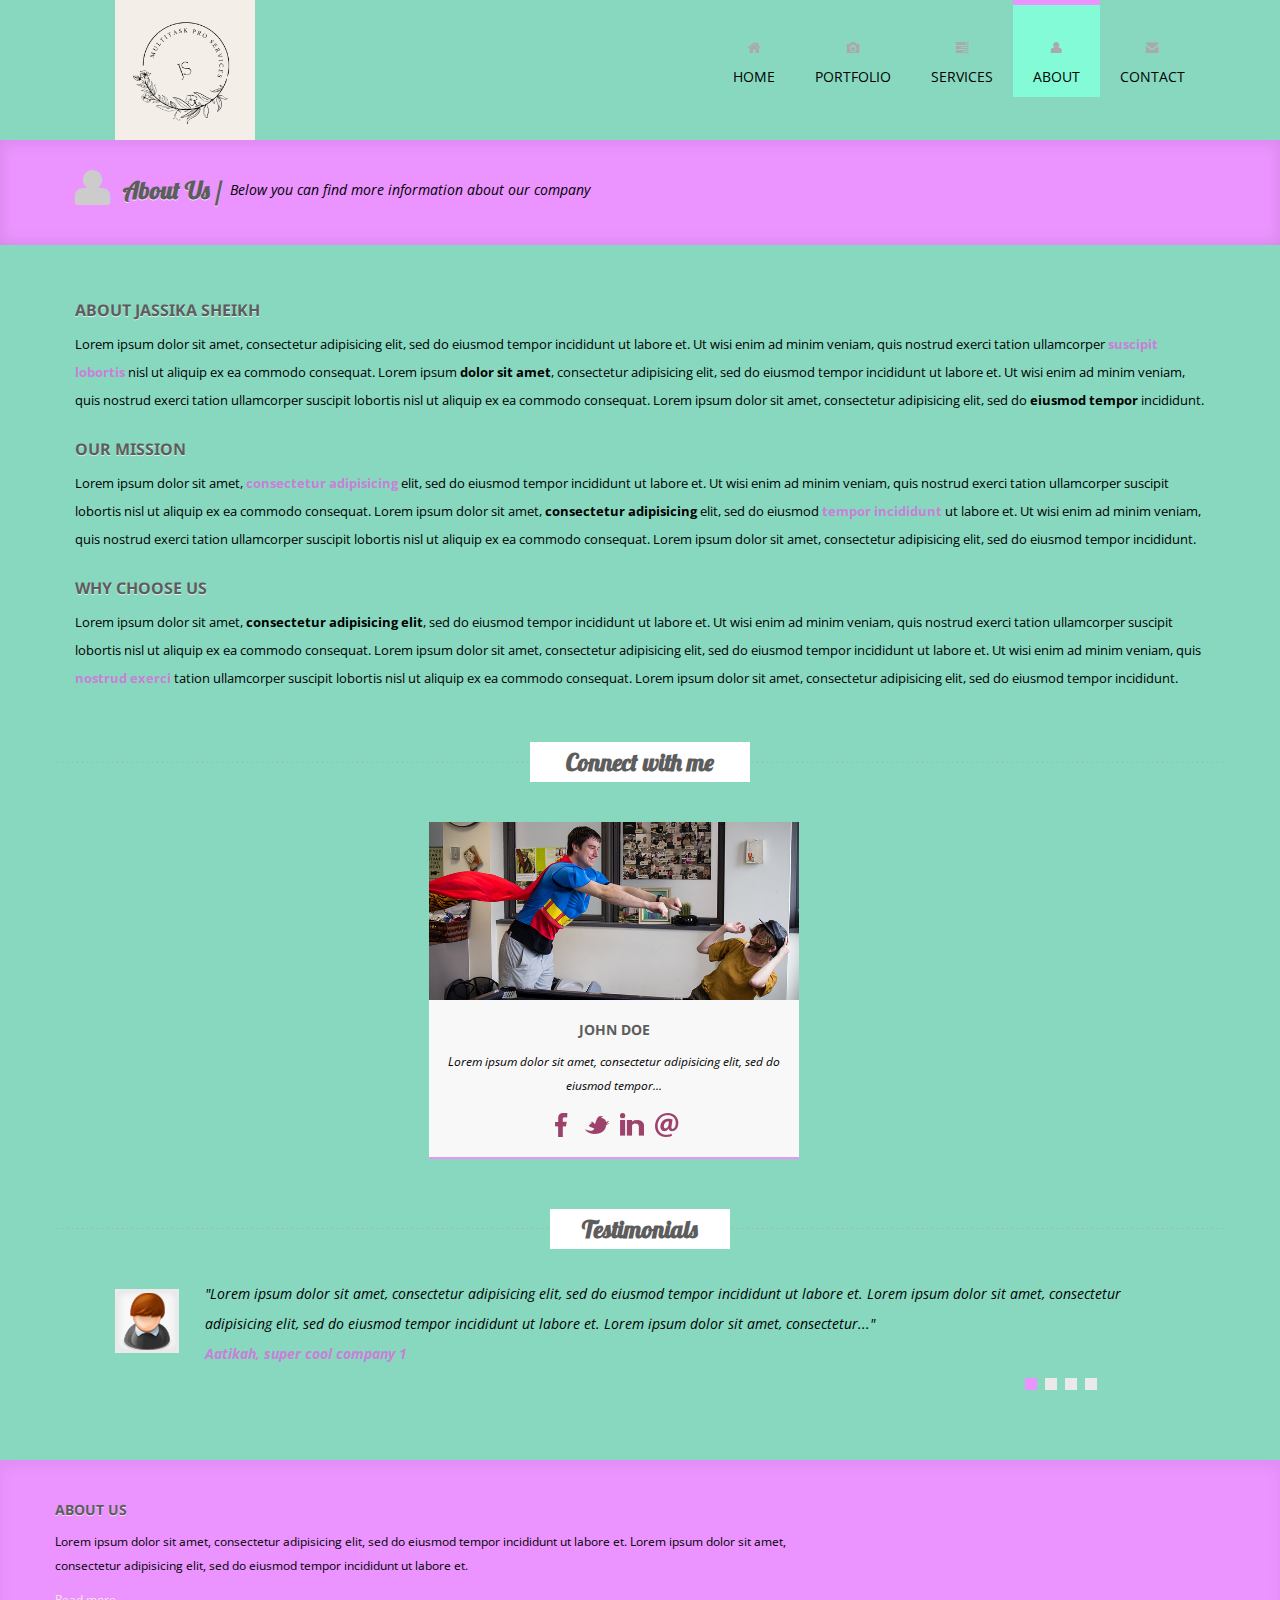
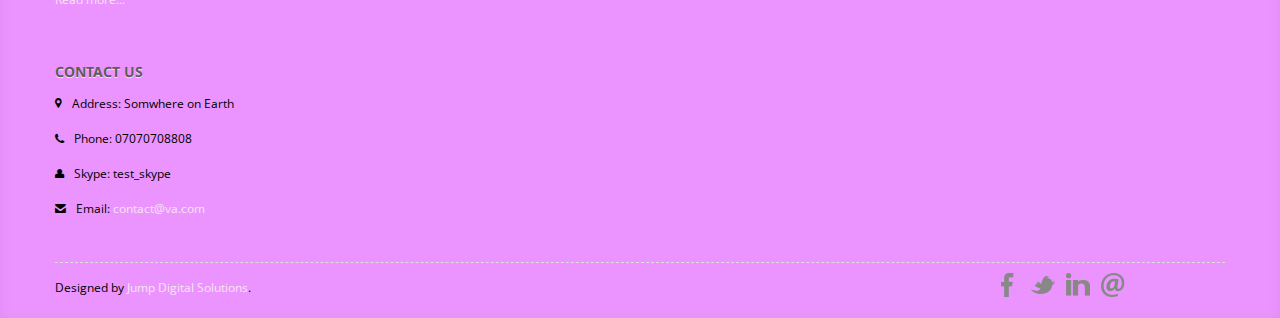
==== commit b2a735c5: "Finished about form" ====
--- a/about.html
+++ b/about.html
@@ -196,6 +196,7 @@
     </div>
 
     <!-- Testimonials -->
+    <!-- Testimonials -->
     <div class="testimonials container">
       <div class="testimonials-title">
         <h3>Testimonials</h3>
@@ -212,7 +213,7 @@
                   sit amet, consectetur adipisicing elit, sed do eiusmod tempor
                   incididunt ut labore et. Lorem ipsum dolor sit amet,
                   consectetur..."<br /><span class="violet"
-                    >Lorem Ipsum, dolor.co.uk</span
+                    >Aatikah, super cool company 1</span
                   >
                 </p>
               </div>
@@ -224,7 +225,7 @@
                   consequat. Ut wisi enim ad minim veniam, quis nostrud exerci
                   tation ullamcorper suscipit lobortis nisl ut aliquip ex ea
                   commodo consequat..."<br /><span class="violet"
-                    >Minim Veniam, nostrud.com</span
+                    >Aaliyah, super cool company 2</span
                   >
                 </p>
               </div>
@@ -236,7 +237,7 @@
                   sit amet, consectetur adipisicing elit, sed do eiusmod tempor
                   incididunt ut labore et. Lorem ipsum dolor sit amet,
                   consectetur..."<br /><span class="violet"
-                    >Lorem Ipsum, dolor.co.uk</span
+                    >Divash, super cool company 3</span
                   >
                 </p>
               </div>
@@ -248,7 +249,7 @@
                   consequat. Ut wisi enim ad minim veniam, quis nostrud exerci
                   tation ullamcorper suscipit lobortis nisl ut aliquip ex ea
                   commodo consequat..."<br /><span class="violet"
-                    >Minim Veniam, nostrud.com</span
+                    >Kaleem, super cool company 4</span
                   >
                 </p>
               </div>
